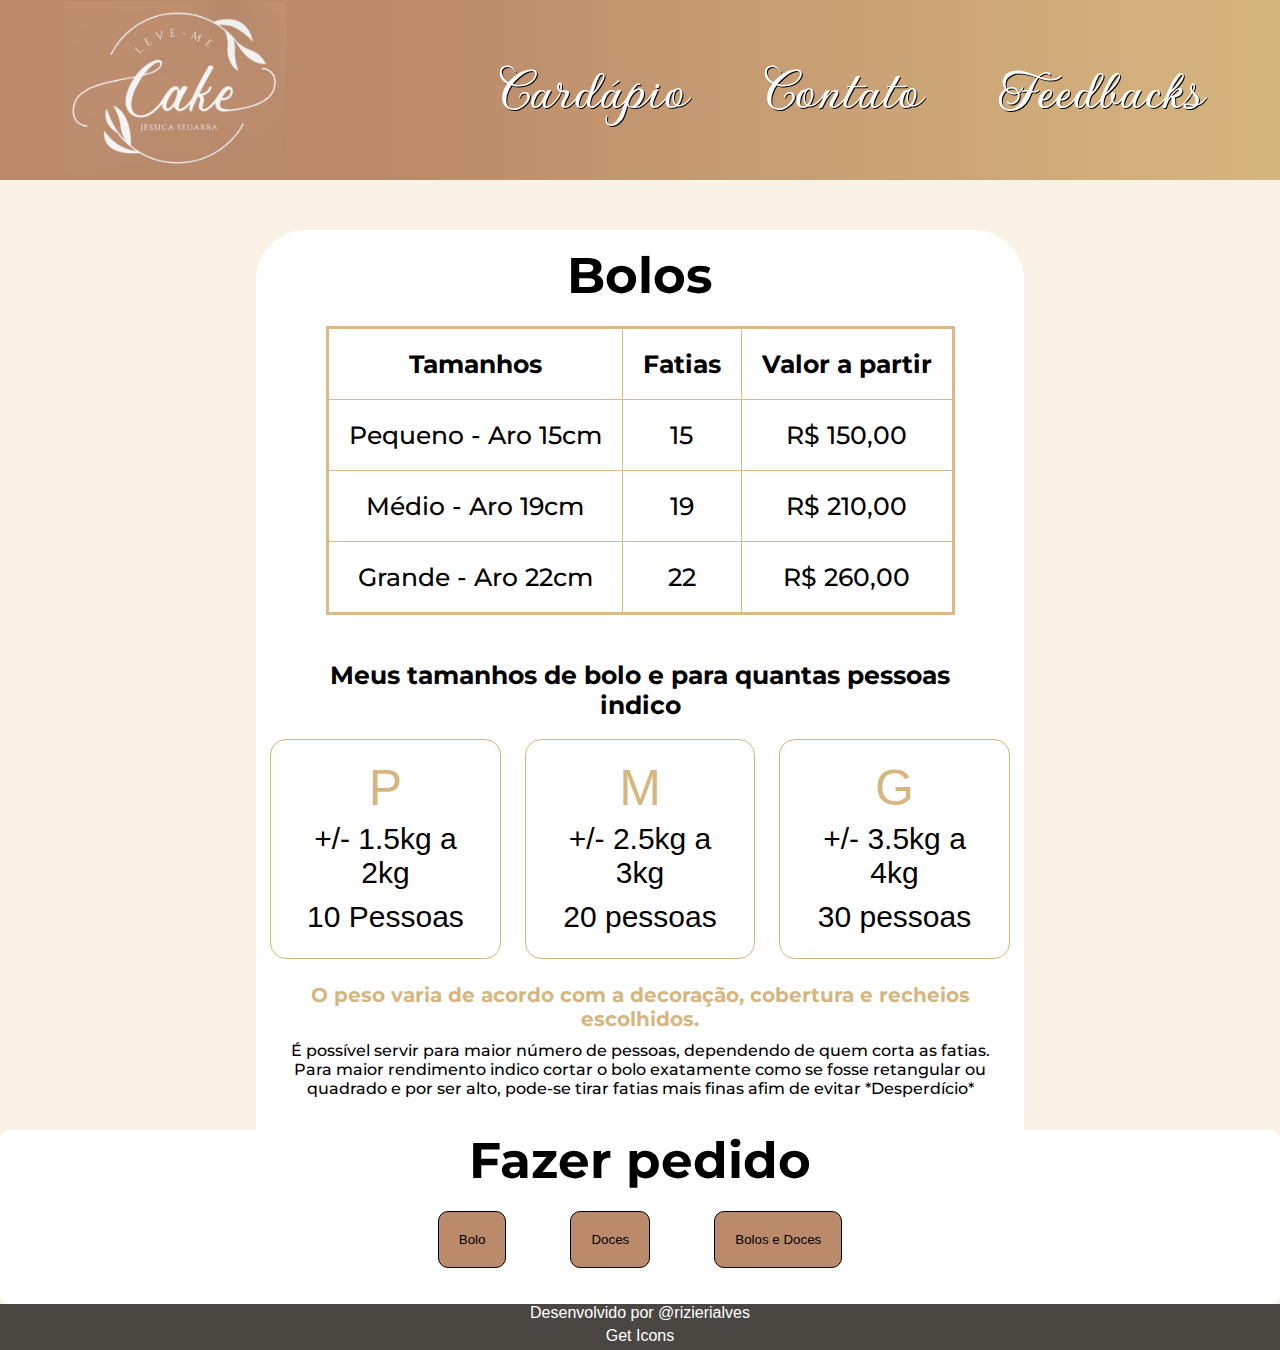
==== cardapio.html @ c2e07c30 "upd" ====
<!DOCTYPE html>
<html lang="pt-br">

<head>
  <meta charset="UTF-8" />
  <meta name="viewport" content="width=device-width, initial-scale=1.0" />
  <link rel="stylesheet" href="stylebase.css" />
  <link rel="stylesheet" href="stylecardapio.css" />
  <link rel="preconnect" href="https://fonts.googleapis.com" />
  <link rel="preconnect" href="https://fonts.gstatic.com" crossorigin />
  <link href="https://fonts.googleapis.com/css2?family=Gwendolyn:wght@400;700&display=swap" rel="stylesheet" />

  <link rel="preconnect" href="https://fonts.googleapis.com" />
  <link rel="preconnect" href="https://fonts.gstatic.com" crossorigin />
  <link href="https://fonts.googleapis.com/css2?family=Montserrat:ital,wght@0,100..900;1,100..900&display=swap"
    rel="stylesheet" />

  <title>Cardápio</title>
</head>

<body>
  <header>
    <a href="index.html"><img src="/images/leve-me escuro.png" alt="logo.png" class="logo" /></a>
    <ul>
      <a href="cardapio.html">
        <li>Cardápio</li>
      </a>
      <a href="contato.html">
        <li>Contato</li>
      </a>
      <a href="feedbacks.html">
        <li>Feedbacks</li>
      </a>
    </ul>
  </header>

  <main>
    <h1>Bolos</h1>
    <table>
      <thead>
        <tr>
          <th>Tamanhos</th>
          <th>Fatias</th>
          <th>Valor a partir</th>
        </tr>
      </thead>
      <tr>
        <td>Pequeno - Aro 15cm</td>
        <td>15</td>
        <td>R$ 150,00</td>
      </tr>
      <tr>
        <td>Médio - Aro 19cm</td>
        <td>19</td>
        <td>R$ 210,00</td>
      </tr>
      <tr>
        <td>Grande - Aro 22cm</td>
        <td>22</td>
        <td>R$ 260,00</td>
      </tr>
    </table>

    <h3>Meus tamanhos de bolo e para quantas pessoas indico</h3>
    <div class="indicacao">
      <div class="tamanho">
        <span>P</span>
        <p>+/- 1.5kg a 2kg</p>
        <p>10 Pessoas</p>
      </div>

      <div class="tamanho">
        <span>M</span>
        <p>+/- 2.5kg a 3kg</p>
        <p>20 pessoas</p>
      </div>

      <div class="tamanho">
        <span>G</span>
        <p>+/- 3.5kg a 4kg</p>
        <p>30 pessoas</p>
      </div>
    </div>
    <h4 class="destaque">
      O peso varia de acordo com a decoração, cobertura e recheios escolhidos.
    </h4>
    <p>
      É possível servir para maior número de pessoas, dependendo de quem corta
      as fatias. Para maior rendimento indico cortar o bolo exatamente como se
      fosse retangular ou quadrado e por ser alto, pode-se tirar fatias mais
      finas afim de evitar *Desperdício*
    </p>
  </main>
  <div class="pedido">
    <h1>Fazer pedido</h1>
    <div class="btns">
      <button onclick="bolo()">Bolo</button>
      <button onclick="doce()">Doces</button>
      <button onclick="boloedoce()">Bolos e Doces</button>
    </div>
    <div class="containerform">
      <div class="bolo" id="showbolo">
        <form id="formbolo">
          <h2 class="mont title">Monte seu bolo</h2>
          <div class="container">
            <div class="cb" id="cabecalho">
              <div>Tamanhos</div>
              <div>Massas</div>
              <div>Recheios</div>
              <div>Coberturas</div>
            </div>
            <div class="flex">
              <div class="tamanhos">
                <div>
                  <label for="Pequeno"><input type="radio" value="150" name="tamanho" id="Pequeno" />Pequeno
                    <p>R$ 150,00</p>
                  </label>
                </div>
                <div>
                  <label for="Médio"><input type="radio" value="210" name="tamanho" id="Médio" />Médio
                    <p>R$ 210,00</p>
                  </label>
                </div>
                <div>
                  <label for="Grande"><input type="radio" value="260" name="tamanho" id="Grande" />Grande
                    <p>R$ 260,00</p>
                  </label>
                </div>
              </div>
              <div class="massas">
                <div>
                  <label for="Branca"><input type="radio" name="massa" id="Branca" />Branca</label>
                </div>
                <div>
                  <label for="Cacau"><input type="radio" name="massa" id="Cacau" />Cacau</label>
                </div>
                <div>
                  <label for="Red Velvet"><input type="radio" name="massa" id="Red Velvet" />Red
                    Velvet</label>
                </div>
                <div>
                  <label for="Cenoura"><input type="radio" name="massa" id="Cenoura" />Cenoura</label>
                </div>
              </div>
              <div class="recheios">
                <div>
                  <label for="Ao leite"><input type="radio" name="recheio" data-valorp="0" data-valormg="0"
                      id="Ao leite" />Ao Leite</label>
                </div>
                <div>
                  <label for="Meio Amargo"><input type="radio" name="recheio" data-valorp="0" data-valormg="0"
                      id="Meio Amargo" />Meio Amargo</label>
                </div>
                <div>
                  <label for="Maracuja"><input type="radio" name="recheio" data-valorp="0" data-valormg="0"
                      id="Maracuja" />Maracujá</label>
                </div>
                <div>
                  <label for="Nutella"><input type="radio" name="recheio" data-valorp="0" data-valormg="0"
                      id="Nutella" />Nutella</label>
                </div>
                <div>
                  <label for="Branco"><input type="radio" name="recheio" data-valorp="0" data-valormg="0"
                      id="Branco" />Branco</label>
                </div>
                <div>
                  <label for="Beijinho"><input type="radio" name="recheio" data-valorp="0" data-valormg="0"
                      id="Beijinho" />Beijinho</label>
                </div>
                <div>
                  <label for="Doce de Leite"><input type="radio" name="recheio" data-valorp="0" data-valormg="0"
                      id="Doce de Leite" />Doce de
                    Leite</label>
                </div>
                <div>
                  <label for="Ninho"><input type="radio" name="recheio" data-valorp="0" data-valormg="0"
                      id="Ninho" />Ninho</label>
                </div>
                <div id="exception">Recheios Premium</div>
                <div>
                  <label for="Brigadeiro Nozes"><input type="radio" data-valorp="20" data-valormg="30" name="recheio"
                      id="Brigadeiro Nozes" />Brigadeiro Nozes
                    <p>P R$20,00</p>
                    <p>M/G R$30</p>
                  </label>
                </div>
                <div>
                  <label for="Geleia de Morango"><input type="radio" data-valorp="20" data-valormg="30" name="recheio"
                      id="Geleia de Morango" />Geleia de Morango
                    <p>P R$20,00</p>
                    <p>M/G R$30</p>
                  </label>
                </div>
                <div>
                  <label for="Geleia de Frutas Vermelhas"><input type="radio" data-valorp="20" data-valormg="30"
                      name="recheio" id="Geleia de Frutas Vermelhas" />Geleia de Frutas vermelhas
                    <p>P R$20,00</p>
                    <p>M/G R$30</p>
                  </label>
                </div>
              </div>
              <div class="coberturas">
                <div>
                  <label for="Cobertura"><input type="radio" value="0" name="cobertura" id="Cobertura" />
                    <p>Cobertura</p>
                  </label>
                </div>
                <div>
                  <label for="Ganache"><input type="radio" value="0" name="cobertura" id="Ganache" />
                    <p>Ganache</p>
                  </label>
                </div>
                <div>
                  <label for="Chantininho"><input type="radio" value="0" name="cobertura" id="Chantininho" />
                    <p>Chantininho</p>
                  </label>
                </div>
                <div>
                  <label for="Brigadeiro"><input type="radio" value="0" name="cobertura" id="Brigadeiro" />
                    <p>Brigadeiro</p>
                  </label>
                </div>
              </div>
            </div>
          </div>
        </form>
      </div>

      <div class="doce" id="showdoce">
        <form id="formdoce">
          <h2 class="mont title ">Brigadeiro</h2>

          <h3 class="title outline">Tradicionais</h3>
          <div class="cbdoces">
            <div>
              <h3 class="title outline" style="font-size: 20px;  ">Sabores</h3>
            </div>
            <div>
              <h3 class="title outline" style="font-size: 20px; ">Quantidade</h3>
            </div>
          </div>
          <div class="flexcolumn">
            <div class="flexrow">
              <div class="doces">
                <div><label for="docebeijinho"><input type="radio" value="0" name="sabortradicional"
                      id="docebeijinho" />
                    <p>Beijinho</p>
                </div>
                <div><label for="Morango"><input type="radio" value="0" name="sabortradicional" id="Morango" />
                    <p>Morango</p>
                </div>
                <div><label for="Docinho de Ninho"><input type="radio" value="0" name="sabortradicional"
                      id="Docinho de Ninho" />
                    <p>Ninho</p>
                </div>
                <div><label for="Tradicional"><input type="radio" value="0" name="sabortradicional" id="Tradicional" />
                    <p>Tradicional</p>
                </div>
              </div>
              <div class="doces">
                <div><label for="25 Unidades Tradicionais"><input type="radio" value="65" name="qtdtradicional"
                      id="25 Unidades Tradicionais" /> 25 Unidades
                    <p>R$ 65,00</p>
                  </label>
                </div>
                <div>
                  <label for="50 Unidades Tradicionais"><input type="radio" value="130" name="qtdtradicional"
                      id="50 Unidades Tradicionais" /> 50 Unidades
                    <p>R$ 130,00</p>
                  </label>
                </div>
                <div>
                  <label for="100 Unidades Tradicionais"><input type="radio" value="260" name="qtdtradicional"
                      id="100 Unidades Tradicionais" /> 100 Unidades
                    <p>R$ 260,00</p>
                  </label>
                </div>
              </div>
            </div>
            <h3 class="title outline" style="font-size: 20px;">Sabores Premium</h3>
            <div class="flexrow">
              <div class="doces">
                <div><label for="Ninho com Nutella"><input type="radio" value="0" name="saborpremium"
                      id="Ninho com Nutella" />
                    <p>Ninho com Nutella</p>
                  </label></div>
                <div><label for="Morango com Nutella"><input type="radio" value="0" name="saborpremium"
                      id="Morango com Nutella" />
                    <p>Morango com Nutella</p>
                  </label></div>
                <div><label for="Brigadeiro Meio Amargo"><input type="radio" value="0" name="saborpremium"
                      id="Brigadeiro Meio Amargo" />
                    <p>
                      Meio
                      Amargo
                    </p>
                  </label></div>
                <div><label for="Branco Premium"><input type="radio" value="0" name="saborpremium"
                      id="Branco Premium" />
                    <p>Branco</p>
                  </label>
                </div>
                <div><label for="Café com Cream Chesse"><input type="radio" value="0" name="saborpremium"
                      id="Café com Cream Chesse" />
                    <p>Café com Cream Cheese</p>
                  </label></div>
                <div><label for="Churros"><input type="radio" value="0" name="saborpremium" id="Churros" />
                    <p>Churros</p>
                  </label></div>
                <div><label for="Camafeu"><input type="radio" value="0" name="saborpremium" id="Camafeu" />
                    <p>Camafeu</p>
                  </label></div>
              </div>
              <div class="doces">
                <div><label for="25 Unidades Premium"><input type="radio" value="87" name="qtdespecial"
                      id="25 Unidades Premium" />
                    25 Unidades
                    <p>R$ 87,00</p>
                  </label>
                </div>
                <div><label for="50 Unidades Premium"><input type="radio" value="175" name="qtdespecial"
                      id="50 Unidades Premium" />
                    50 Unidades
                    <p>R$ 175,00</p>
                  </label>
                </div>
                <div><label for="100 Unidades Premium"><input type="radio" value="350" name="qtdespecial"
                      id="100 Unidades Premium" /> 100 Unidades
                    <p>R$ 350,00</p>
                  </label>
                </div>
              </div>

            </div>
            <div><input type="reset" value="Limpar" class="limpar" onclick="limpadiv()"></div>
          </div>

      </div>
      </form>
    </div>
  </div>
  <div class="resumo" id="resumopedido">
    <h3>Resumo do Pedido</h3>
    <div class="flexresumo">
      <div id="css_bolo_resumo">
        <div class="cssresumo">
          <p><img src="images/cake.png" class="icon"></p>
          <div id="resumobolo"></div>
        </div>
      </div>


      <div id="css_doce_resumo">

        <div class="cssresumo">
          <p><img src="images/docinho.png" class="icon"></p>
          <div id="resumodoce"></div>
        </div>

      </div>
    </div>
    <div id="soma">

    </div>
    <button class="fazerpedido" id="fazerpedido">
      <a id="enviowpp" target="_blank">
        <img src="images/leve-me escuro.png" alt="" class="imgbtn" />
        <p>Fazer pedido</p>
      </a>
    </button>
  </div>


  <footer>Desenvolvido por @rizierialves
    <p><a href="https://www.flaticon.com/free-icons/" title="cake icons">Get Icons</a></p>
  </footer>

  <script>
    let soma = 0
    let soma_bolo = 0
    let soma_doce = 0
    let divsoma = document.getElementById("soma")
    let showsoma = 0
    let tamanhoescolhido = "";
    let massaescolhida = "";
    let recheioescolhido = "";
    let tamanho = 0;
    let coberturaescolhida = "";
    let sabortradicional = "";
    let qtdtradicional = "";
    let saborpremium = "";
    let qtdpremium = "";
    let mensagem = ""
    const telefone = '5517997084998'
    const Enviowpp = document.getElementById("enviowpp")
    let resumodocewpp = ``
    let resumobolowpp = ``
    const formbolo = document.getElementById("formbolo");
    const formdoce = document.getElementById("formdoce");
    let cssdoce = document.getElementById("css_doce_resumo")
    let resumo_bolo = document.getElementById("resumobolo");
    
    function bolo() {
      let bolo = document.getElementById("showbolo");
      bolo.style.display = "block";
      bolo.style.margin = "auto";
      bolo.style.width = "60vw";

      let doce = document.getElementById("showdoce");
      doce.style.display = "none";

      let pedir = document.getElementById("fazerpedido");
      pedir.style.display = "block";
      let resumopedido = document.getElementById("resumopedido");
      resumopedido.style.display = "block";
      let resumodoce = document.getElementById("css_doce_resumo")
      resumodoce.style.display = "none"
      divsoma.style.display = "none"
      showsoma = 0
      formdoce.reset()
      formbolo.reset()
      Enviowpp.href = 'cardapio.html'
    }
    function boloedoce() {

      let bolo = document.getElementById("showbolo");
      bolo.style.width = "46vw";
      bolo.style.display = "block";
      bolo.style.margin = "10px 10px 10px 2vw";

      let doce = document.getElementById("showdoce");
      doce.style.width = "46vw";
      doce.style.display = "block";
      doce.style.margin = "10px 10px 10px 2vw";

      let pedir = document.getElementById("fazerpedido");
      pedir.style.display = "block";

      let resumopedido = document.getElementById("resumopedido");
      resumopedido.style.display = "block";
      showsoma = 1
      formdoce.reset()
      formbolo.reset()
      Enviowpp.href = 'cardapio.html'
    }

    function doce() {
      let doce = document.getElementById("showdoce");
      doce.style.display = "block";
      doce.style.margin = "auto";
      doce.style.width = "60vw";

      let bolo = document.getElementById("showbolo");
      bolo.style.display = "none";

      let pedir = document.getElementById("fazerpedido");
      pedir.style.display = "block";

      let resumopedido = document.getElementById("resumopedido");
      resumopedido.style.display = "block";

      let resumobolo = document.getElementById("css_bolo_resumo")
      resumobolo.style.display = "none"

      divsoma.style.display = "none"
      showsoma = 0
      formdoce.reset()
      formbolo.reset()
      Enviowpp.href = 'cardapio.html'

    }

    
    formbolo.addEventListener("change", function () {
      
      
      let radiostamanhos = document.querySelectorAll(
        '#formbolo input[name="tamanho"]'
      );
      let radiosmassas = document.querySelectorAll(
        '#formbolo input[name="massa"]'
      );
      let radiosrecheios = document.querySelectorAll(
        '#formbolo input[name="recheio"]'
      );
      let radioscoberturas = document.querySelectorAll(
        '#formbolo input[name="cobertura"]'
      );
      tamanhoescolhido = "";
      massaescolhida = "";
      recheioescolhido = "";
      tamanho = 0;
      coberturaescolhida = "";
      soma_bolo = 0
      for (let i = 0; i < radiostamanhos.length; i++) {
        if (radiostamanhos[i].checked) {
          let labeltamanho = radiostamanhos[i];
          tamanhoescolhido += "•Tamanho " + labeltamanho.id;
          soma_bolo += parseInt(radiostamanhos[i].value);
          if (radiostamanhos[i].getAttribute("id") == "Pequeno") {
            tamanho = 1;
          }
          if (
            radiostamanhos[i].getAttribute("id") == "Médio" ||
            radiostamanhos[i].getAttribute("id") == "Grande"
          ) {
            tamanho = 2;
          }
        }
      }
      for (let i = 0; i < radiosmassas.length; i++) {
        if (radiosmassas[i].checked) {
          let labelmassas = radiosmassas[i];
          massaescolhida += "•Massa de " + labelmassas.id;
        }
      }
      for (let i = 0; i < radioscoberturas.length; i++) {
        if (radioscoberturas[i].checked) {
          let labelcoberturas = radioscoberturas[i];
          coberturaescolhida += "•Cobertura de " + labelcoberturas.id;
        }
      }
      for (let i = 0; i < radiosrecheios.length; i++) {
        if (radiosrecheios[i].checked) {
          let valorrecheio = 0;
          let labelrecheio = radiosrecheios[i];
          recheioescolhido += "•Recheio de " + labelrecheio.id;

          if (tamanho == 1) {
            soma_bolo += parseInt(radiosrecheios[i].getAttribute("data-valorp"));
          }
          if (tamanho == 2) {
            soma_bolo += parseInt(radiosrecheios[i].getAttribute("data-valormg"));
          }
        }

        //Mostra resumo do bolo

        let cssbolo = document.getElementById("css_bolo_resumo")
        cssbolo.style.display = "block"

        resumo_bolo.innerHTML = `<div><p>${tamanhoescolhido}</p> <p>${massaescolhida}</p> <p>${recheioescolhido}</p> <p> ${coberturaescolhida} </div><h3> Valor do Bolo: R$${soma_bolo}</h3>`;

        soma = soma_bolo + soma_doce

        //Cria mensagem para whatsapp e mostra valor total se for selecionado Bolos e Doces.

        //Resumo do Bolo
        resumobolowpp = `\n${tamanhoescolhido}\n${massaescolhida} \n${recheioescolhido} \n${coberturaescolhida}\n\n *Valor do bolo:R$${soma_bolo},00*`

        //Bolo + Doce
        if (showsoma == 1) {
          divsoma.style.display = "block"
          divsoma.innerHTML = `<h4> Valor total R$${soma}</h4>`
          let soma_wpp = `R$${soma}`
          let mensagem = encodeURIComponent(`🎂 *Olá, simulei um pedido em seu site*🧁 \n Gostaria de prosseguir com a encomenda\n\n Produtos selecionados:\n${resumobolowpp}\n${resumodocewpp}\n\n *Valor total: ${soma_wpp}*`)
          Enviowpp.href = 'https://web.whatsapp.com/send?phone=' + telefone + '&text=' + mensagem
        }
        //Apenas Bolo
        else {
          mensagem = encodeURIComponent(`🎂 *Olá, simulei um pedido em seu site*🎂\n Gostaria de prosseguir com a encomenda\n \nProdutos selecionados: \n ${resumobolowpp}`)
          Enviowpp.href = 'https://web.whatsapp.com/send?phone=' + telefone + '&text=' + mensagem
        }
      }


    });
    function limpadiv(){
      cssdoce.style.display = "none"
      divsoma.style.display = "none"
      resumo_bolo.style.display = "none"
      resumo_doce.style.display = "none"
    }
    formdoce.addEventListener("change", function () {
      cssdoce = document.getElementById("css_doce_resumo")
      let resumo_doce = document.getElementById("resumodoce")
      let radiossaborestrad = document.querySelectorAll(
        '#formdoce input[name="sabortradicional"]'
      );
      let radiosqtdtrad = document.querySelectorAll(
        '#formdoce input[name="qtdtradicional"]'
      );
      let radiossaborespremium = document.querySelectorAll(
        '#formdoce input[name="saborpremium"]'
      );
      let radiosqtdpremium = document.querySelectorAll(
        '#formdoce input[name="qtdespecial"]'
      );

      sabortradicional = "";
      qtdtradicional = "";
      saborpremium = "";
      qtdpremium = "";
      soma_doce = 0;
      for (let i = 0; i < radiossaborestrad.length; i++) {
        if (radiossaborestrad[i].checked) {
          let labelsabortrad = radiossaborestrad[i];
          sabortradicional = "Sabor " + labelsabortrad.id;
        }
      }
      for (let i = 0; i < radiosqtdtrad.length; i++) {
        if (radiosqtdtrad[i].checked) {
          let labelqtdtrad = radiosqtdtrad[i];
          qtdtradicional += "Quantidade " + labelqtdtrad.id;
          soma_doce += parseInt(radiosqtdtrad[i].value);
        }
      }
      for (let i = 0; i < radiossaborespremium.length; i++) {
        if (radiossaborespremium[i].checked) {
          let labelsaborpremium = radiossaborespremium[i];
          saborpremium += "Sabor " + labelsaborpremium.id;
        }
      }
      for (let i = 0; i < radiosqtdpremium.length; i++) {
        if (radiosqtdpremium[i].checked) {
          let labelqtdpremium = radiosqtdpremium[i];
          qtdpremium = "Quantidade " + labelqtdpremium.id;
          soma_doce += parseInt(radiosqtdpremium[i].value);
        }
      }
      cssdoce.style.display = "block"

      //Cria resumo Doce
      resumo_doce.innerHTML = `<div><p>${sabortradicional}</p> <p>${qtdtradicional}</p> <p>${saborpremium}</p> <p> ${qtdpremium} </div> <h3> Valor do Doce: R$${soma_doce}</h3>`;
      soma = soma_bolo + soma_doce

      //Resumo doce para whatsapp
      resumodocewpp = `\n•${sabortradicional}\n•${qtdtradicional}\n•${saborpremium}\n•${qtdpremium}\n\n*Valor dos doces: R$${soma_doce}*`

      //Bolo + Doce
      if (showsoma == 1) {
        divsoma.style.display = "block"
        divsoma.innerHTML = `<h4> Valor total R$${soma}</h4>`
        let soma_wpp = `R$${soma}`
        let mensagem = encodeURIComponent(`🎂 *Olá, simulei um pedido em seu site*🧁 \n Gostaria de prosseguir com a encomenda\n\n Produtos selecionados:\n${resumobolowpp}\n${resumodocewpp}\n\n *Valor total: ${soma_wpp}*`)
        Enviowpp.href = 'https://web.whatsapp.com/send?phone=' + telefone + '&text=' + mensagem
      }

      //Apenas Doce
      else {
        mensagem = encodeURIComponent(`🧁 *Olá, simulei um pedido em seu site*🧁\n Gostaria de prosseguir com a encomenda\n Produtos selecionados: \n ${resumodocewpp}`)
        Enviowpp.href = 'https://web.whatsapp.com/send?phone=' + telefone + '&text=' + mensagem
      }
    });
  </script>
</body>

</html>
---- stylebase.css ----
* {
  padding: 0;
  margin: 0;
}

:root {
  --principal: rgb(187, 138, 106);
  --dourado: rgb(214, 182, 127);
}

html {
  min-width: 100vw;
  min-height: 100vh;
  padding: 0;
  margin: 0;
  overflow-x: hidden;
}

.logo {
  max-height: 19vh;
  margin-left: 5vw;
}

.font-regular {
  font-family: "Gwendolyn", cursive;
  font-weight: 400;
  font-style: normal;
}

.font-bold {
  font-family: "Gwendolyn", cursive;
  font-weight: 700;
  font-style: normal;
}

body {
  width: 100%;;
  height: 100%;
  background-color: rgb(250, 242, 229);
}

header {
  background-image: linear-gradient(
    to right,
    var(--principal) 30%,
    var(--dourado)
  );
  color: white;
  display: flex;
  align-items: center;
  justify-content: space-between;
  width: 100vw;
  height: 20vh;
  min-height: 150px;
  font-family: "Gwendolyn", cursive;
  font-weight: 400;
  font-style: normal;
}

header ul {
  margin-right: 3vw;
  display: flex;
}

header ul a {
  padding: 3vw;
  list-style-type: none;
  font-size: 50px;
  text-decoration: none;
  color: white;
  text-shadow: 1px 1px black;
}

li {
  font-weight: 700;
  font-size: 60px;
}

header ul a:hover {
  text-decoration: underline;
}

h1 {
  font-size: 75px;
  text-align: center;
  margin-top: 30px;
  margin-bottom: 20px;
}

h2 {
  font-size: 50px;
  text-align: center;
}

footer {
  font-family: Arial, Helvetica, sans-serif;
  background-color: rgba(0, 0, 0, 0.705);
  color: white;
  text-align: center;
  width: 100vw;
}
---- stylecardapio.css ----
* {
  padding: 0;
  margin: 0;
  box-sizing: border-box;
}
:root {
  --redvelvet: #800000;
}
body {
  font-family: "Montserrat", sans-serif;
  font-optical-sizing: auto;
  font-weight: 500;
  font-style: normal;
}

h1 {
  font-family: "Montserrat", sans-serif;
  font-size: 50px;
}

table {
  border: 3px solid burlywood;
  border-radius: 8px;
  border-collapse: collapse;
  margin: auto;
}

th,
td {
  border: 1px solid burlywood;
  padding: 20px;
}

table,
th td {
  font-size: 25px;
  text-align: center;
  margin-bottom: 25px;
}

main {
  background-color: white;
  min-height: 100vh;
  width: 60vw;
  margin: 50px auto;
  border-radius: 50px 50px 0px 0px;
  padding: 15px;
  margin-bottom: 0;
}

footer {
  font-family: Arial, Helvetica, sans-serif;
  background-color: rgba(0, 0, 0, 0.705);
  color: white;
  text-align: center;
  width: 100%;
}

h3 {
  padding: 20px;
  text-align: center;
  font-size: 25px;
}

.tamanho {
  font-size: 50px;
  font-style: bolder;
  font-family: "Franklin Gothic Medium", "Arial Narrow", Arial, sans-serif;
  color: var(--dourado);
  padding: 1.5vw;
  outline: 1px solid var(--dourado);
  border-radius: 15px;
  text-align: center;
}

.tamanho p {
  font-size: 30px;
  color: black;
}
.indicacao {
  display: flex;
  gap: 2vw;
  text-align: center;
  justify-content: center;
}

.destaque {
  margin-top: 25px;
  margin-bottom: 5px;
  text-align: center;
  color: var(--dourado);
  font-size: 20px;
}

p {
  padding: 5px;
  text-align: center;
}

.fazerpedido {
  padding: 10px;
  border-radius: 10px;
  border: 1px solid black;
  background-color: var(--principal);
  margin: 30px auto;
  display: flex;
  flex-direction: column;
  align-items: center;
  overflow: hidden;
  display: none;
}

button a {
  font-size: 35px;
  text-decoration: none;
  color: white;
}

.imgbtn {
  width: 250px;
}

button:hover {
  cursor: pointer;
  text-decoration: underline;
  text-decoration-color: white;
}
.mont {
  font-family: "Gwendolyn", cursive;
  font-weight: 800;
  font-style: normal;
}

h3 {
  text-align: center;
}

input[type="radio"] {
  margin-right: 10px;
}

.container {
  background-color: white;
  color: black;
  width: 100%;
  margin: auto;
  height: 100%;
}

.cb {
  display: flex;
  max-width: 100%;
}
.cb div {
  padding: 0.5vw;
  width: 25%;
  text-align: center;
  font-size: 25px;
  border: 1px solid;
}

.tamanhos div {
  width: 25%;
  box-sizing: border-box;
  font-size: 30px;
  text-align: center;
  outline: 1px solid burlywood;
  display: flex;
  flex-direction: column;
}

.recheios,
.tamanhos,
.massas,
.coberturas,
.doces {
  flex-grow: 1;
  display: flex;
  flex-direction: column;
  width: 25%;
  font-size: 25px;
  justify-content: space-evenly;
  box-sizing: border-box;
}

.recheios div,
.tamanhos div,
.massas div,
.coberturas div,
.doces div {
  text-align: center;
  border: 1px solid;
  width: 100%;
  height: 100%;
  display: flex;
  flex-direction: column;
  justify-content: center;
  align-items: center;
  font-size: 25px;
  border-radius: 2px;
}

.bolo {
  border-radius: 10px;
  border: 1px solid;
}

.recheios div:hover,
.tamanhos div:hover,
.massas div:hover,
.coberturas div:hover,
.doces div:hover {
  background-color: blanchedalmond;
  outline: dashed 5px var(--redvelvet);
}

.recheios div input,
.tamanhos div input,
.massas div input,
.coberturas div input,
.doces div input {
  padding: 2vw;
}
.recheios div,
.massas div,
.coberturas div,
.doces div {
  font-size: 25px;
}

label:has(input[type="radio"]:checked) {
  background-color: blanchedalmond;
  outline: dashed 5px var(--redvelvet);
  outline-offset: -3px;
}

label {
  display: flex;
  justify-content: center;
  align-items: center;
  width: 100%;
  height: 100%;
  flex-direction: column;
}

input[type="radio"] {
  display: none;
}

label p {
  font-size: 25px;
}

.pedido {
  width: 100%;
  background-color: white;
  border-radius: 10px;
  min-height: 100%;
}

h2 {
  font-size: 80px;
}

.btns {
  display: flex;
  justify-content: center;
  gap: 5vw;
  align-items: center;
  display: flex;
}

button {
  border: 1px solid black;
  background-color: var(--principal);
  border-radius: 10px;
  padding: 20px;
  margin-bottom: 4vh;
}

.bolo,
.doce {
  display: none;
}

h1 {
  margin-top: 0;
}

#exception {
  color: white;
  background-color: brown;
}

#exception:hover {
  background-color: brown;
  color: white;
  border: none;
}

#resumopedido {
  display: none;
  margin-top: 3vh;
}
.flex {
  display: flex;
  height: max-content;
}

#showdoce {
  display: none;
  margin-bottom: 20px;
}

form {
  max-width: 100%;
  border-radius: 10px;

}

.formbolo {
  border-radius: 10px;
}

.doce {
  border-radius: 10px;
  border: 1px solid;
}

.title,
.cb {
  background-color: var(--redvelvet);
  color: white;
}

h2 {
  border-radius: 10px 10px 0px 0px;
}

.outline {
  outline: 1px solid white;
}

.flexrow {
  display: flex;
  flex-direction: row;
  height: 100%;
}
.flexrow > div{
  width: 50%;
}

#formdoce{
  display: flex;
  flex-direction: column;
  height: 100%;
}

#formdoce .flexcolumn{
  height: 100%;
}

.cbdoces{
  display: flex;
}
.cbdoces div{
  width: 50%;
}

.flexcolumn{
  display: flex;
  flex-direction: column;

}
.flexcolumn div{
  flex-grow: 1;
}

.containerform{
  display: flex;
  align-items: stretch
}

a{
  text-decoration: none;
  color: white;
}

.icon{
  max-width: 100px;
  padding-left: 5px;
}

.cssresumo{
  border-radius: 50px;
  background-color: white;
  min-width: 380px;
  min-height: 250px;
  max-width: 900px;
  height:  100%;
  align-items: center;
  padding: 20px;
  display: flex;
  flex-direction: column;
}

.cssresumo div{
  flex-grow: 1;
}
.flexresumo{
  width: fit-content;
  margin: auto;
  display: flex;
  gap: 20px;
}

#css_bolo_resumo, #css_doce_resumo{
  display: none;
  display: none;
  max-height: 350px;
}

#resumobolo, #resumodoce{
  display: flex;
  flex-direction: column;
  align-items: center;
  height: 100%;
  justify-content: space-between;
}


#soma{
  display: none;
  border-radius: 50px;
  background-color: white;
  padding: 20px;
  text-align: center;
  font-size: 20px;
  width: 20%;
  margin:20px  auto ;
}

.limpar{
  display: block;
  width: 100%;
  height: 100%;
  text-align: center;
  font-size: 15px;
  background-color: bisque;
}
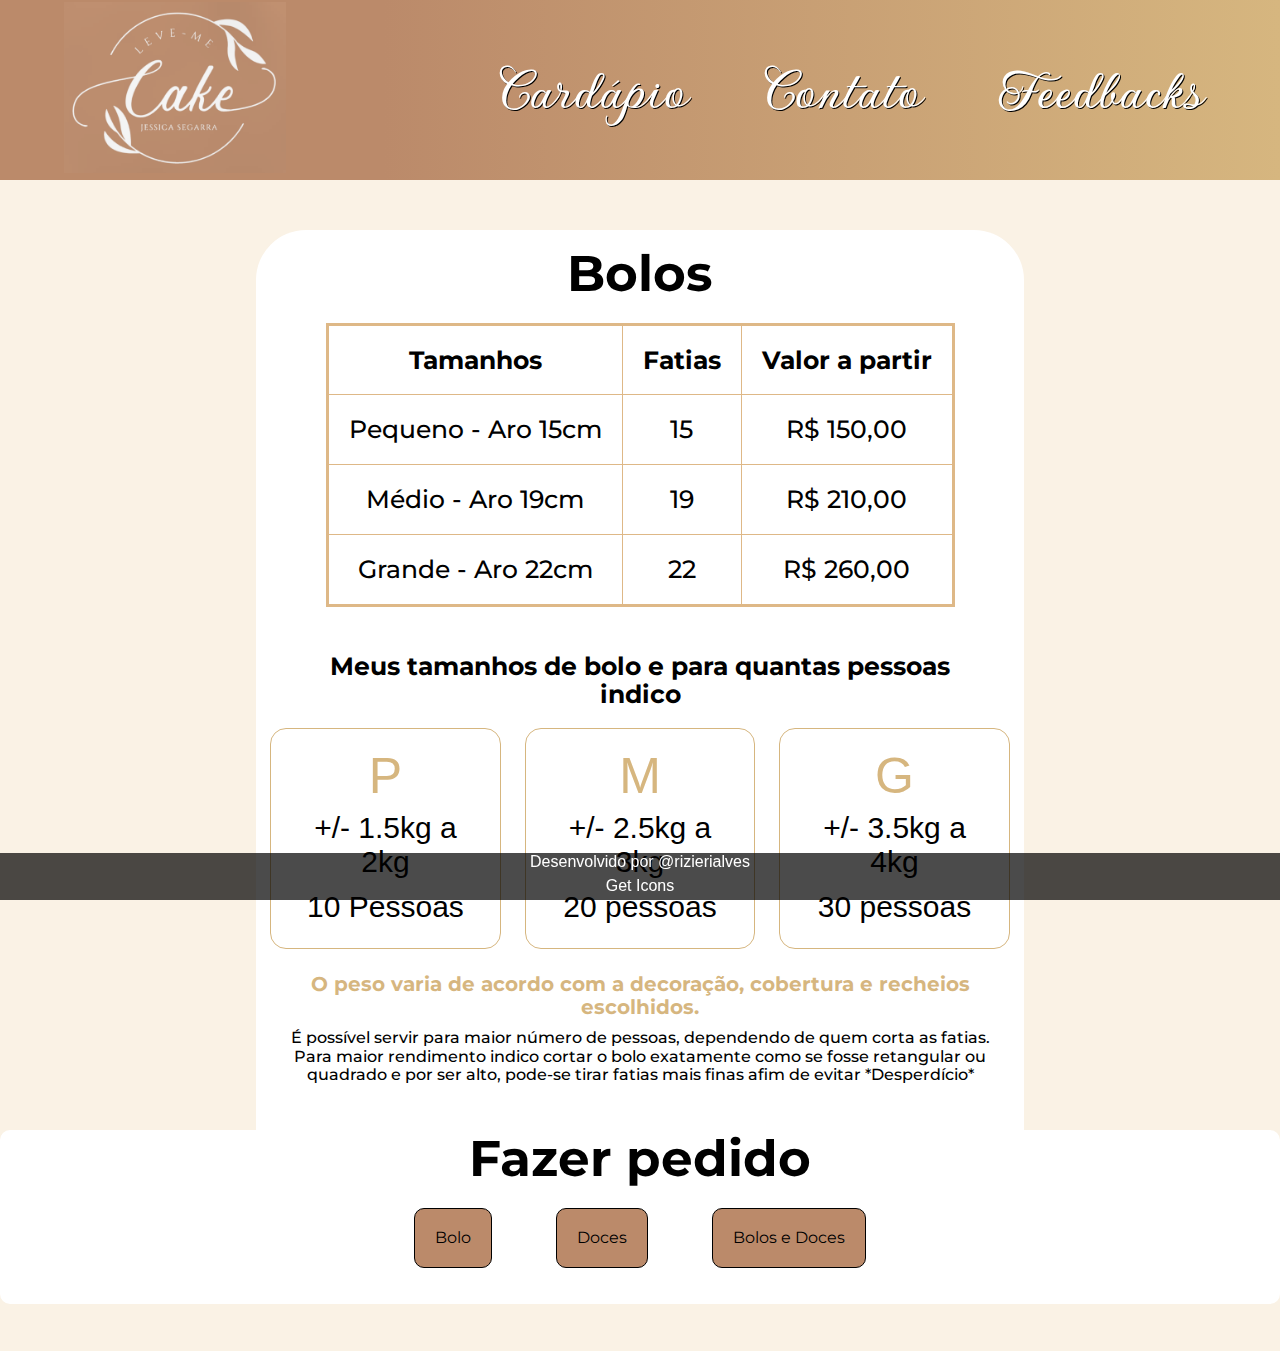
==== commit b01b8412: "feedback inicio" ====
--- a/cardapio.html
+++ b/cardapio.html
@@ -3,6 +3,7 @@
 
 <head>
   <meta charset="UTF-8" />
+  <link rel="stylesheet" href="normalize.css">
   <meta name="viewport" content="width=device-width, initial-scale=1.0" />
   <link rel="stylesheet" href="stylebase.css" />
   <link rel="stylesheet" href="stylecardapio.css" />
@@ -98,10 +99,10 @@
       <button onclick="doce()">Doces</button>
       <button onclick="boloedoce()">Bolos e Doces</button>
     </div>
-    <div class="containerform">
+    <div class="containerform" id="containerform">
       <div class="bolo" id="showbolo">
         <form id="formbolo">
-          <h2 class="mont title">Monte seu bolo</h2>
+          <h2 class="gwen title">Monte seu bolo</h2>
           <div class="container">
             <div class="cb" id="cabecalho">
               <div>Tamanhos</div>
@@ -228,7 +229,7 @@
 
       <div class="doce" id="showdoce">
         <form id="formdoce">
-          <h2 class="mont title ">Brigadeiro</h2>
+          <h2 class="gwen title ">Brigadeiro</h2>
 
           <h3 class="title outline">Tradicionais</h3>
           <div class="cbdoces">
@@ -398,9 +399,21 @@
     const formbolo = document.getElementById("formbolo");
     const formdoce = document.getElementById("formdoce");
     let cssdoce = document.getElementById("css_doce_resumo")
+    let cssbolo = document.getElementById("css_bolo_resumo")
     let resumo_bolo = document.getElementById("resumobolo");
-    
+    let resumo_doce = document.getElementById("resumodoce")
+    const width =  window.innerWidth
+    function limpadiv() {
+      cssdoce.style.display = "none"
+      cssbolo.style.display = "none"
+      resumo_bolo.innerHTML = null
+      resumo_doce.innerHTML = null
+      divsoma.style.display = "none"
+    }
+
+
     function bolo() {
+      limpadiv()
       let bolo = document.getElementById("showbolo");
       bolo.style.display = "block";
       bolo.style.margin = "auto";
@@ -422,10 +435,14 @@
       Enviowpp.href = 'cardapio.html'
     }
     function boloedoce() {
+      limpadiv()
+      //Resolução PC
 
       let bolo = document.getElementById("showbolo");
+      bolo.style.display = "block";
+      
+  
       bolo.style.width = "46vw";
-      bolo.style.display = "block";
       bolo.style.margin = "10px 10px 10px 2vw";
 
       let doce = document.getElementById("showdoce");
@@ -444,7 +461,9 @@
       Enviowpp.href = 'cardapio.html'
     }
 
+
     function doce() {
+      limpadiv()
       let doce = document.getElementById("showdoce");
       doce.style.display = "block";
       doce.style.margin = "auto";
@@ -459,8 +478,7 @@
       let resumopedido = document.getElementById("resumopedido");
       resumopedido.style.display = "block";
 
-      let resumobolo = document.getElementById("css_bolo_resumo")
-      resumobolo.style.display = "none"
+      cssbolo.style.display = "none"
 
       divsoma.style.display = "none"
       showsoma = 0
@@ -470,10 +488,10 @@
 
     }
 
-    
+
     formbolo.addEventListener("change", function () {
-      
-      
+
+
       let radiostamanhos = document.querySelectorAll(
         '#formbolo input[name="tamanho"]'
       );
@@ -536,7 +554,7 @@
 
         //Mostra resumo do bolo
 
-        let cssbolo = document.getElementById("css_bolo_resumo")
+        cssbolo = document.getElementById("css_bolo_resumo")
         cssbolo.style.display = "block"
 
         resumo_bolo.innerHTML = `<div><p>${tamanhoescolhido}</p> <p>${massaescolhida}</p> <p>${recheioescolhido}</p> <p> ${coberturaescolhida} </div><h3> Valor do Bolo: R$${soma_bolo}</h3>`;
@@ -565,15 +583,10 @@
 
 
     });
-    function limpadiv(){
-      cssdoce.style.display = "none"
-      divsoma.style.display = "none"
-      resumo_bolo.style.display = "none"
-      resumo_doce.style.display = "none"
-    }
+
     formdoce.addEventListener("change", function () {
       cssdoce = document.getElementById("css_doce_resumo")
-      let resumo_doce = document.getElementById("resumodoce")
+
       let radiossaborestrad = document.querySelectorAll(
         '#formdoce input[name="sabortradicional"]'
       );
@@ -595,37 +608,37 @@
       for (let i = 0; i < radiossaborestrad.length; i++) {
         if (radiossaborestrad[i].checked) {
           let labelsabortrad = radiossaborestrad[i];
-          sabortradicional = "Sabor " + labelsabortrad.id;
+          sabortradicional = "•Sabor " + labelsabortrad.id;
         }
       }
       for (let i = 0; i < radiosqtdtrad.length; i++) {
         if (radiosqtdtrad[i].checked) {
           let labelqtdtrad = radiosqtdtrad[i];
-          qtdtradicional += "Quantidade " + labelqtdtrad.id;
+          qtdtradicional += "•" + labelqtdtrad.id;
           soma_doce += parseInt(radiosqtdtrad[i].value);
         }
       }
       for (let i = 0; i < radiossaborespremium.length; i++) {
         if (radiossaborespremium[i].checked) {
           let labelsaborpremium = radiossaborespremium[i];
-          saborpremium += "Sabor " + labelsaborpremium.id;
+          saborpremium += "•Sabor " + labelsaborpremium.id;
         }
       }
       for (let i = 0; i < radiosqtdpremium.length; i++) {
         if (radiosqtdpremium[i].checked) {
           let labelqtdpremium = radiosqtdpremium[i];
-          qtdpremium = "Quantidade " + labelqtdpremium.id;
+          qtdpremium = "•" + labelqtdpremium.id;
           soma_doce += parseInt(radiosqtdpremium[i].value);
         }
       }
       cssdoce.style.display = "block"
 
       //Cria resumo Doce
-      resumo_doce.innerHTML = `<div><p>${sabortradicional}</p> <p>${qtdtradicional}</p> <p>${saborpremium}</p> <p> ${qtdpremium} </div> <h3> Valor do Doce: R$${soma_doce}</h3>`;
+      resumo_doce.innerHTML = `<div><p>${sabortradicional}</p> <p>${qtdtradicional}</p> <p>${saborpremium}</p> <p>${qtdpremium} </div> <h3> Valor do Doce: R$${soma_doce}</h3>`;
       soma = soma_bolo + soma_doce
 
       //Resumo doce para whatsapp
-      resumodocewpp = `\n•${sabortradicional}\n•${qtdtradicional}\n•${saborpremium}\n•${qtdpremium}\n\n*Valor dos doces: R$${soma_doce}*`
+      resumodocewpp = `\n${sabortradicional}\n${qtdtradicional}\n${saborpremium}\n${qtdpremium}\n\n*Valor dos doces: R$${soma_doce}*`
 
       //Bolo + Doce
       if (showsoma == 1) {
--- a/stylebase.css
+++ b/stylebase.css
@@ -1,6 +1,7 @@
 * {
   padding: 0;
   margin: 0;
+  box-sizing: border-box;
 }
 
 :root {
@@ -35,7 +36,7 @@
 
 body {
   width: 100%;;
-  height: 100%;
+  min-height: 100vh;
   background-color: rgb(250, 242, 229);
 }
 
@@ -72,6 +73,8 @@
 }
 
 li {
+  display: block;
+  width: 100%;
   font-weight: 700;
   font-size: 60px;
 }
@@ -97,6 +100,78 @@
   background-color: rgba(0, 0, 0, 0.705);
   color: white;
   text-align: center;
-  width: 100vw;
+  width: 100%;
+  position: sticky;
+  bottom: 0;
 }
 
+
+@media screen and (max-width:1050px){
+  ul a li {
+    font-size: 45px;
+  }
+}
+
+
+
+@media screen and (max-width:860px){
+
+  header ul a {
+    padding: 10px;
+  }
+
+  ul a li {
+    font-size: 45px;
+  }
+
+.logo{
+  margin-left: 0;
+}
+}
+@media screen and (max-width:730px){
+  ul a li {
+    font-size: 40px;
+  }
+
+header ul {
+  margin-right: 0;
+}
+}
+
+@media screen and (max-width:640px){
+  ul a li {
+    font-size: 30px;
+  }
+
+  .logo{
+    width: 150px;
+  }
+
+  .main_content{
+    padding: 20px;
+  }
+
+}
+
+@media screen and (max-width:500px){
+
+  ul a li {
+    font-size: 30px;
+    text-align: center;
+  }
+
+  header ul a {
+    padding: 8px;
+  }
+
+  ul{
+    flex-direction: column;
+    width: 250px;
+  }
+
+  .maincta{
+    flex-direction: column;
+  }
+
+
+}--- a/stylecardapio.css
+++ b/stylecardapio.css
@@ -6,11 +6,15 @@
 :root {
   --redvelvet: #800000;
 }
+
+
+
 body {
   font-family: "Montserrat", sans-serif;
   font-optical-sizing: auto;
   font-weight: 500;
   font-style: normal;
+  width: 100%;
 }
 
 h1 {
@@ -125,7 +129,7 @@
   text-decoration: underline;
   text-decoration-color: white;
 }
-.mont {
+.gwen {
   font-family: "Gwendolyn", cursive;
   font-weight: 800;
   font-style: normal;
@@ -449,3 +453,64 @@
   background-color: bisque;
 }
 
+@media screen and (max-width: 1400px) {
+  
+.containerform{
+  flex-direction: column;
+  align-items: center;
+}
+
+
+
+}
+@media screen and (max-width: 1200px) {
+
+  main{
+    width: 100vw;
+    margin: auto;
+    border-radius: 0px;
+  }
+
+  label, label p {
+    font-size: 20px;
+  }
+
+  
+  #showbolo, #showdoce{
+    width: 80vw;
+  }
+
+  main{
+    width: 100vw;
+    margin: auto;
+  }
+  .cssresumo{
+    padding: 5px;
+    min-width: 0px;
+  }
+
+  #soma{
+    width: 70%;
+  }
+  
+  p{
+    padding: 3px;
+  }
+.cb div{
+  font-size: 20px;
+}
+  
+}
+
+@media screen and (max-width:500px){
+
+  ul li{
+    font-size: 20px;
+  }
+
+  
+#exception{
+  font-size: 15px;
+}
+
+}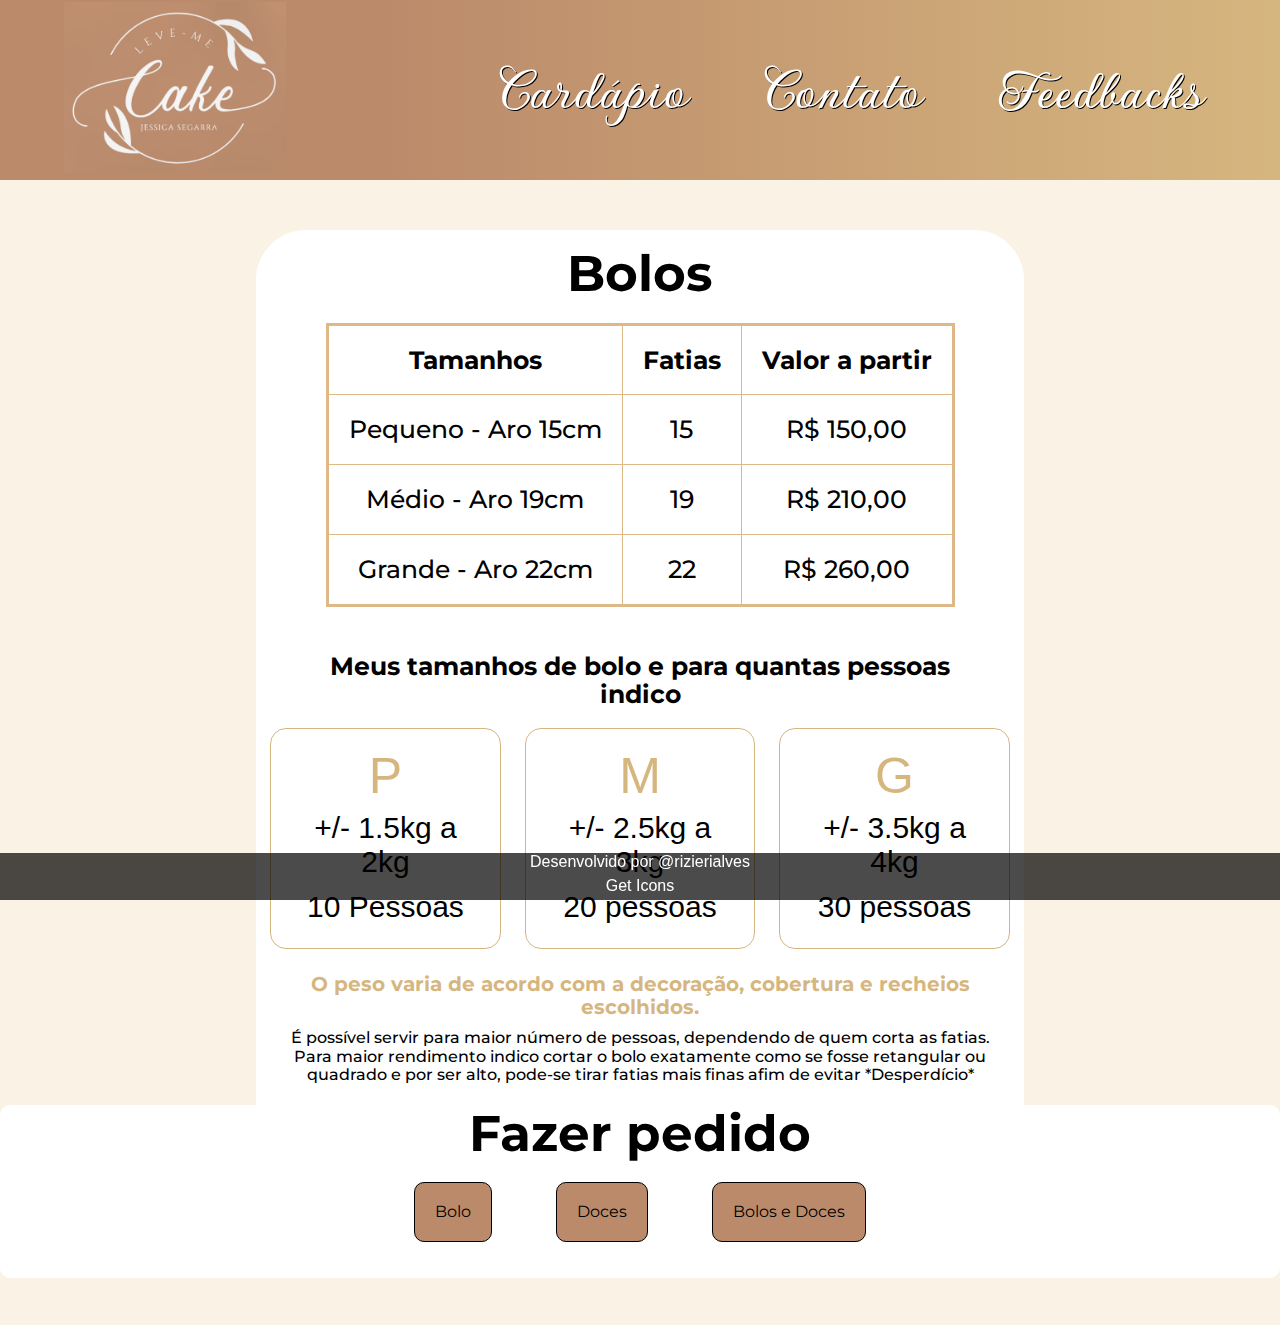
==== commit adcbeee4: "upd" ====
--- a/cardapio.html
+++ b/cardapio.html
@@ -103,127 +103,127 @@
       <div class="bolo" id="showbolo">
         <form id="formbolo">
           <h2 class="gwen title">Monte seu bolo</h2>
-          <div class="container">
-            <div class="cb" id="cabecalho">
-              <div>Tamanhos</div>
-              <div>Massas</div>
-              <div>Recheios</div>
-              <div>Coberturas</div>
-            </div>
-            <div class="flex">
-              <div class="tamanhos">
-                <div>
-                  <label for="Pequeno"><input type="radio" value="150" name="tamanho" id="Pequeno" />Pequeno
-                    <p>R$ 150,00</p>
-                  </label>
-                </div>
-                <div>
-                  <label for="Médio"><input type="radio" value="210" name="tamanho" id="Médio" />Médio
-                    <p>R$ 210,00</p>
-                  </label>
-                </div>
-                <div>
-                  <label for="Grande"><input type="radio" value="260" name="tamanho" id="Grande" />Grande
-                    <p>R$ 260,00</p>
-                  </label>
-                </div>
-              </div>
-              <div class="massas">
-                <div>
-                  <label for="Branca"><input type="radio" name="massa" id="Branca" />Branca</label>
-                </div>
-                <div>
-                  <label for="Cacau"><input type="radio" name="massa" id="Cacau" />Cacau</label>
-                </div>
-                <div>
-                  <label for="Red Velvet"><input type="radio" name="massa" id="Red Velvet" />Red
-                    Velvet</label>
-                </div>
-                <div>
-                  <label for="Cenoura"><input type="radio" name="massa" id="Cenoura" />Cenoura</label>
-                </div>
-              </div>
-              <div class="recheios">
-                <div>
-                  <label for="Ao leite"><input type="radio" name="recheio" data-valorp="0" data-valormg="0"
-                      id="Ao leite" />Ao Leite</label>
-                </div>
-                <div>
-                  <label for="Meio Amargo"><input type="radio" name="recheio" data-valorp="0" data-valormg="0"
-                      id="Meio Amargo" />Meio Amargo</label>
-                </div>
-                <div>
-                  <label for="Maracuja"><input type="radio" name="recheio" data-valorp="0" data-valormg="0"
-                      id="Maracuja" />Maracujá</label>
-                </div>
-                <div>
-                  <label for="Nutella"><input type="radio" name="recheio" data-valorp="0" data-valormg="0"
-                      id="Nutella" />Nutella</label>
-                </div>
-                <div>
-                  <label for="Branco"><input type="radio" name="recheio" data-valorp="0" data-valormg="0"
-                      id="Branco" />Branco</label>
-                </div>
-                <div>
-                  <label for="Beijinho"><input type="radio" name="recheio" data-valorp="0" data-valormg="0"
-                      id="Beijinho" />Beijinho</label>
-                </div>
-                <div>
-                  <label for="Doce de Leite"><input type="radio" name="recheio" data-valorp="0" data-valormg="0"
-                      id="Doce de Leite" />Doce de
-                    Leite</label>
-                </div>
-                <div>
-                  <label for="Ninho"><input type="radio" name="recheio" data-valorp="0" data-valormg="0"
-                      id="Ninho" />Ninho</label>
-                </div>
-                <div id="exception">Recheios Premium</div>
-                <div>
-                  <label for="Brigadeiro Nozes"><input type="radio" data-valorp="20" data-valormg="30" name="recheio"
-                      id="Brigadeiro Nozes" />Brigadeiro Nozes
-                    <p>P R$20,00</p>
-                    <p>M/G R$30</p>
-                  </label>
-                </div>
-                <div>
-                  <label for="Geleia de Morango"><input type="radio" data-valorp="20" data-valormg="30" name="recheio"
-                      id="Geleia de Morango" />Geleia de Morango
-                    <p>P R$20,00</p>
-                    <p>M/G R$30</p>
-                  </label>
-                </div>
-                <div>
-                  <label for="Geleia de Frutas Vermelhas"><input type="radio" data-valorp="20" data-valormg="30"
-                      name="recheio" id="Geleia de Frutas Vermelhas" />Geleia de Frutas vermelhas
-                    <p>P R$20,00</p>
-                    <p>M/G R$30</p>
-                  </label>
-                </div>
-              </div>
-              <div class="coberturas">
-                <div>
-                  <label for="Cobertura"><input type="radio" value="0" name="cobertura" id="Cobertura" />
-                    <p>Cobertura</p>
-                  </label>
-                </div>
-                <div>
-                  <label for="Ganache"><input type="radio" value="0" name="cobertura" id="Ganache" />
-                    <p>Ganache</p>
-                  </label>
-                </div>
-                <div>
-                  <label for="Chantininho"><input type="radio" value="0" name="cobertura" id="Chantininho" />
-                    <p>Chantininho</p>
-                  </label>
-                </div>
-                <div>
-                  <label for="Brigadeiro"><input type="radio" value="0" name="cobertura" id="Brigadeiro" />
-                    <p>Brigadeiro</p>
-                  </label>
-                </div>
-              </div>
-            </div>
+
+          <div class="cb" id="cabecalho">
+            <div>Tamanhos</div>
+            <div>Massas</div>
+            <div>Recheios</div>
+            <div>Coberturas</div>
           </div>
+          <div class="flex">
+            <div class="tamanhos">
+              <div>
+                <label for="Pequeno"><input type="radio" value="150" name="tamanho" id="Pequeno" />Pequeno
+                  <p>R$ 150,00</p>
+                </label>
+              </div>
+              <div>
+                <label for="Médio"><input type="radio" value="210" name="tamanho" id="Médio" />Médio
+                  <p>R$ 210,00</p>
+                </label>
+              </div>
+              <div>
+                <label for="Grande"><input type="radio" value="260" name="tamanho" id="Grande" />Grande
+                  <p>R$ 260,00</p>
+                </label>
+              </div>
+            </div>
+            <div class="massas">
+              <div>
+                <label for="Branca"><input type="radio" name="massa" id="Branca" />Branca</label>
+              </div>
+              <div>
+                <label for="Cacau"><input type="radio" name="massa" id="Cacau" />Cacau</label>
+              </div>
+              <div>
+                <label for="Red Velvet"><input type="radio" name="massa" id="Red Velvet" />Red
+                  Velvet</label>
+              </div>
+              <div>
+                <label for="Cenoura"><input type="radio" name="massa" id="Cenoura" />Cenoura</label>
+              </div>
+            </div>
+            <div class="recheios">
+              <div>
+                <label for="Ao leite"><input type="radio" name="recheio" data-valorp="0" data-valormg="0"
+                    id="Ao leite" />Ao Leite</label>
+              </div>
+              <div>
+                <label for="Meio Amargo"><input type="radio" name="recheio" data-valorp="0" data-valormg="0"
+                    id="Meio Amargo" />Meio Amargo</label>
+              </div>
+              <div>
+                <label for="Maracuja"><input type="radio" name="recheio" data-valorp="0" data-valormg="0"
+                    id="Maracuja" />Maracujá</label>
+              </div>
+              <div>
+                <label for="Nutella"><input type="radio" name="recheio" data-valorp="0" data-valormg="0"
+                    id="Nutella" />Nutella</label>
+              </div>
+              <div>
+                <label for="Branco"><input type="radio" name="recheio" data-valorp="0" data-valormg="0"
+                    id="Branco" />Branco</label>
+              </div>
+              <div>
+                <label for="Beijinho"><input type="radio" name="recheio" data-valorp="0" data-valormg="0"
+                    id="Beijinho" />Beijinho</label>
+              </div>
+              <div>
+                <label for="Doce de Leite"><input type="radio" name="recheio" data-valorp="0" data-valormg="0"
+                    id="Doce de Leite" />Doce de
+                  Leite</label>
+              </div>
+              <div>
+                <label for="Ninho"><input type="radio" name="recheio" data-valorp="0" data-valormg="0"
+                    id="Ninho" />Ninho</label>
+              </div>
+              <div id="exception">Recheios Premium</div>
+              <div>
+                <label for="Brigadeiro Nozes"><input type="radio" data-valorp="20" data-valormg="30" name="recheio"
+                    id="Brigadeiro Nozes" />Brigadeiro Nozes
+                  <p>P R$20,00</p>
+                  <p>M/G R$30</p>
+                </label>
+              </div>
+              <div>
+                <label for="Geleia de Morango"><input type="radio" data-valorp="20" data-valormg="30" name="recheio"
+                    id="Geleia de Morango" />Geleia de Morango
+                  <p>P R$20,00</p>
+                  <p>M/G R$30</p>
+                </label>
+              </div>
+              <div>
+                <label for="Geleia de Frutas Vermelhas"><input type="radio" data-valorp="20" data-valormg="30"
+                    name="recheio" id="Geleia de Frutas Vermelhas" />Geleia de Frutas vermelhas
+                  <p>P R$20,00</p>
+                  <p>M/G R$30</p>
+                </label>
+              </div>
+            </div>
+            <div class="coberturas">
+              <div>
+                <label for="Cobertura"><input type="radio" value="0" name="cobertura" id="Cobertura" />
+                  <p>Cobertura</p>
+                </label>
+              </div>
+              <div>
+                <label for="Ganache"><input type="radio" value="0" name="cobertura" id="Ganache" />
+                  <p>Ganache</p>
+                </label>
+              </div>
+              <div>
+                <label for="Chantininho"><input type="radio" value="0" name="cobertura" id="Chantininho" />
+                  <p>Chantininho</p>
+                </label>
+              </div>
+              <div>
+                <label for="Brigadeiro"><input type="radio" value="0" name="cobertura" id="Brigadeiro" />
+                  <p>Brigadeiro</p>
+                </label>
+              </div>
+            </div>
+          </div>
+          <div><input type="reset" value="Limpar" class="limpar" onclick="limpabolo()"></div>
         </form>
       </div>
 
@@ -333,7 +333,7 @@
               </div>
 
             </div>
-            <div><input type="reset" value="Limpar" class="limpar" onclick="limpadiv()"></div>
+            <div><input type="reset" value="Limpar" class="limpar" onclick="limpadoce()"></div>
           </div>
 
       </div>
@@ -370,7 +370,6 @@
       </a>
     </button>
   </div>
-
 
   <footer>Desenvolvido por @rizierialves
     <p><a href="https://www.flaticon.com/free-icons/" title="cake icons">Get Icons</a></p>
@@ -402,18 +401,37 @@
     let cssbolo = document.getElementById("css_bolo_resumo")
     let resumo_bolo = document.getElementById("resumobolo");
     let resumo_doce = document.getElementById("resumodoce")
-    const width =  window.innerWidth
+
+    //Ao limpar algum formulário, zerar resumo, msg para whatsapp e recalcula valores.
+    function limpabolo() {
+      cssbolo.style.display = "none"
+      resumo_bolo.innerHTML = null
+      soma_bolo = 0
+      resumobolowpp = ``
+      calctotal()
+    }
+    function limpadoce() {
+      cssdoce.style.display = "none"
+      resumo_doce.innerHTML = null
+      soma_doce = 0
+      resumodocewpp = ``
+      calctotal()
+    }
     function limpadiv() {
       cssdoce.style.display = "none"
+      resumo_doce.innerHTML = null
       cssbolo.style.display = "none"
       resumo_bolo.innerHTML = null
-      resumo_doce.innerHTML = null
       divsoma.style.display = "none"
-    }
-
-
+      soma = 0
+      resumobolowpp = ``
+      resumobolowpp = ``
+      calctotal()
+    }
+    // Mostra formulários e define showsoma
     function bolo() {
       limpadiv()
+      showsoma = 1
       let bolo = document.getElementById("showbolo");
       bolo.style.display = "block";
       bolo.style.margin = "auto";
@@ -429,19 +447,44 @@
       let resumodoce = document.getElementById("css_doce_resumo")
       resumodoce.style.display = "none"
       divsoma.style.display = "none"
-      showsoma = 0
       formdoce.reset()
       formbolo.reset()
       Enviowpp.href = 'cardapio.html'
     }
+    function doce() {
+      limpadiv()
+      showsoma = 2
+      let doce = document.getElementById("showdoce");
+      doce.style.display = "block";
+      doce.style.margin = "auto";
+      doce.style.width = "60vw";
+
+      let bolo = document.getElementById("showbolo");
+      bolo.style.display = "none";
+
+      let pedir = document.getElementById("fazerpedido");
+      pedir.style.display = "block";
+
+      let resumopedido = document.getElementById("resumopedido");
+      resumopedido.style.display = "block";
+
+      cssbolo.style.display = "none"
+
+      divsoma.style.display = "none"
+
+      formdoce.reset()
+      formbolo.reset()
+      Enviowpp.href = 'cardapio.html'
+
+    }
     function boloedoce() {
       limpadiv()
       //Resolução PC
-
+      showsoma = 3
       let bolo = document.getElementById("showbolo");
       bolo.style.display = "block";
-      
-  
+
+
       bolo.style.width = "46vw";
       bolo.style.margin = "10px 10px 10px 2vw";
 
@@ -455,43 +498,26 @@
 
       let resumopedido = document.getElementById("resumopedido");
       resumopedido.style.display = "block";
-      showsoma = 1
+
       formdoce.reset()
       formbolo.reset()
       Enviowpp.href = 'cardapio.html'
     }
 
-
-    function doce() {
-      limpadiv()
-      let doce = document.getElementById("showdoce");
-      doce.style.display = "block";
-      doce.style.margin = "auto";
-      doce.style.width = "60vw";
-
-      let bolo = document.getElementById("showbolo");
-      bolo.style.display = "none";
-
-      let pedir = document.getElementById("fazerpedido");
-      pedir.style.display = "block";
-
-      let resumopedido = document.getElementById("resumopedido");
-      resumopedido.style.display = "block";
-
-      cssbolo.style.display = "none"
-
-      divsoma.style.display = "none"
-      showsoma = 0
-      formdoce.reset()
-      formbolo.reset()
-      Enviowpp.href = 'cardapio.html'
-
-    }
-
-
+    //Quando algum elemento for clicado, chama as funções para calculo e formatação da mensagem whatsapp
     formbolo.addEventListener("change", function () {
-
-
+      //Calcula, mostra resumo do bolo e dentro da calctotal já define o valor e msg do wpp
+      calcbolo()
+      calctotal()
+    });
+
+    formdoce.addEventListener("change", function () {
+      calcdoce()
+      calctotal()
+    });
+
+    function calcbolo() {
+      //Captura os inputs
       let radiostamanhos = document.querySelectorAll(
         '#formbolo input[name="tamanho"]'
       );
@@ -504,12 +530,15 @@
       let radioscoberturas = document.querySelectorAll(
         '#formbolo input[name="cobertura"]'
       );
+      //Cria variáveis
       tamanhoescolhido = "";
       massaescolhida = "";
       recheioescolhido = "";
       tamanho = 0;
       coberturaescolhida = "";
       soma_bolo = 0
+
+      //Passa em cada name do input e verifica valor
       for (let i = 0; i < radiostamanhos.length; i++) {
         if (radiostamanhos[i].checked) {
           let labeltamanho = radiostamanhos[i];
@@ -551,42 +580,21 @@
             soma_bolo += parseInt(radiosrecheios[i].getAttribute("data-valormg"));
           }
         }
-
-        //Mostra resumo do bolo
-
-        cssbolo = document.getElementById("css_bolo_resumo")
-        cssbolo.style.display = "block"
-
-        resumo_bolo.innerHTML = `<div><p>${tamanhoescolhido}</p> <p>${massaescolhida}</p> <p>${recheioescolhido}</p> <p> ${coberturaescolhida} </div><h3> Valor do Bolo: R$${soma_bolo}</h3>`;
-
-        soma = soma_bolo + soma_doce
-
-        //Cria mensagem para whatsapp e mostra valor total se for selecionado Bolos e Doces.
-
-        //Resumo do Bolo
-        resumobolowpp = `\n${tamanhoescolhido}\n${massaescolhida} \n${recheioescolhido} \n${coberturaescolhida}\n\n *Valor do bolo:R$${soma_bolo},00*`
-
-        //Bolo + Doce
-        if (showsoma == 1) {
-          divsoma.style.display = "block"
-          divsoma.innerHTML = `<h4> Valor total R$${soma}</h4>`
-          let soma_wpp = `R$${soma}`
-          let mensagem = encodeURIComponent(`🎂 *Olá, simulei um pedido em seu site*🧁 \n Gostaria de prosseguir com a encomenda\n\n Produtos selecionados:\n${resumobolowpp}\n${resumodocewpp}\n\n *Valor total: ${soma_wpp}*`)
-          Enviowpp.href = 'https://web.whatsapp.com/send?phone=' + telefone + '&text=' + mensagem
-        }
-        //Apenas Bolo
-        else {
-          mensagem = encodeURIComponent(`🎂 *Olá, simulei um pedido em seu site*🎂\n Gostaria de prosseguir com a encomenda\n \nProdutos selecionados: \n ${resumobolowpp}`)
-          Enviowpp.href = 'https://web.whatsapp.com/send?phone=' + telefone + '&text=' + mensagem
-        }
-      }
-
-
-    });
-
-    formdoce.addEventListener("change", function () {
-      cssdoce = document.getElementById("css_doce_resumo")
-
+      }
+
+
+      //Mostra resumo do bolo
+      cssbolo = document.getElementById("css_bolo_resumo")
+      cssbolo.style.display = "block"
+
+      resumo_bolo.innerHTML = `<div><p>${tamanhoescolhido}</p> <p>${massaescolhida}</p> <p>${recheioescolhido}</p> <p> ${coberturaescolhida} </div><h3> Valor do Bolo: R$${soma_bolo}</h3>`;
+
+
+      //Resumo do Bolo
+      resumobolowpp = `\n${tamanhoescolhido}\n${massaescolhida} \n${recheioescolhido} \n${coberturaescolhida}\n\n *Valor do bolo:R$${soma_bolo},00*`
+    }
+    function calcdoce() {
+      //Captura os inputs
       let radiossaborestrad = document.querySelectorAll(
         '#formdoce input[name="sabortradicional"]'
       );
@@ -605,6 +613,8 @@
       saborpremium = "";
       qtdpremium = "";
       soma_doce = 0;
+
+      //Passa em cada um capturando valores
       for (let i = 0; i < radiossaborestrad.length; i++) {
         if (radiossaborestrad[i].checked) {
           let labelsabortrad = radiossaborestrad[i];
@@ -614,20 +624,20 @@
       for (let i = 0; i < radiosqtdtrad.length; i++) {
         if (radiosqtdtrad[i].checked) {
           let labelqtdtrad = radiosqtdtrad[i];
-          qtdtradicional += "•" + labelqtdtrad.id;
+          qtdtradicional += "\n•" + labelqtdtrad.id;
           soma_doce += parseInt(radiosqtdtrad[i].value);
         }
       }
       for (let i = 0; i < radiossaborespremium.length; i++) {
         if (radiossaborespremium[i].checked) {
           let labelsaborpremium = radiossaborespremium[i];
-          saborpremium += "•Sabor " + labelsaborpremium.id;
+          saborpremium += "\n•Sabor " + labelsaborpremium.id;
         }
       }
       for (let i = 0; i < radiosqtdpremium.length; i++) {
         if (radiosqtdpremium[i].checked) {
           let labelqtdpremium = radiosqtdpremium[i];
-          qtdpremium = "•" + labelqtdpremium.id;
+          qtdpremium = "\n•" + labelqtdpremium.id;
           soma_doce += parseInt(radiosqtdpremium[i].value);
         }
       }
@@ -635,27 +645,52 @@
 
       //Cria resumo Doce
       resumo_doce.innerHTML = `<div><p>${sabortradicional}</p> <p>${qtdtradicional}</p> <p>${saborpremium}</p> <p>${qtdpremium} </div> <h3> Valor do Doce: R$${soma_doce}</h3>`;
-      soma = soma_bolo + soma_doce
 
       //Resumo doce para whatsapp
-      resumodocewpp = `\n${sabortradicional}\n${qtdtradicional}\n${saborpremium}\n${qtdpremium}\n\n*Valor dos doces: R$${soma_doce}*`
-
+      resumodocewpp = `Brigadeiros:\n${sabortradicional}${qtdtradicional}${saborpremium}${qtdpremium}\n\n*Valor dos doces: R$${soma_doce}*`
+    }
+    //Caso Bolos + doces esteja selecionado, showsoma estará igual a 3. Abaixo realiza o calculo final e chama a criação da mensagem no whatsapp.
+    function calctotal() {
+      //Apenas Bolo
+      if (showsoma == 1) {
+        soma = soma_bolo + soma_doce
+        divsoma.innerHTML = `<h4> Valor total R$${soma}</h4>`
+        msgwpp(1)
+      }
+      if (showsoma == 2) {
+        soma = soma_bolo + soma_doce
+        divsoma.innerHTML = `<h4> Valor total R$${soma}</h4>`
+        msgwpp(2)
+      }
       //Bolo + Doce
-      if (showsoma == 1) {
+      if (showsoma == 3) {
+        soma = soma_bolo + soma_doce
         divsoma.style.display = "block"
         divsoma.innerHTML = `<h4> Valor total R$${soma}</h4>`
+        msgwpp(3)
+      }
+
+    }
+    function msgwpp(x) {
+      if (x == 1) {
+        mensagem = encodeURIComponent(`🧁 *Olá, simulei um pedido em seu site*🧁\n Gostaria de prosseguir com a encomenda\n Produtos selecionados:\n${resumobolowpp}`)
+        Enviowpp.href = 'https://web.whatsapp.com/send?phone=' + telefone + '&text=' + mensagem
+      }
+      if (x == 2) {
+        mensagem = encodeURIComponent(`🧁 *Olá, simulei um pedido em seu site*🧁\n Gostaria de prosseguir com a encomenda\n Produtos selecionados:\n \n${resumodocewpp}`)
+        Enviowpp.href = 'https://web.whatsapp.com/send?phone=' + telefone + '&text=' + mensagem
+      }
+      if (x == 3) {
         let soma_wpp = `R$${soma}`
-        let mensagem = encodeURIComponent(`🎂 *Olá, simulei um pedido em seu site*🧁 \n Gostaria de prosseguir com a encomenda\n\n Produtos selecionados:\n${resumobolowpp}\n${resumodocewpp}\n\n *Valor total: ${soma_wpp}*`)
+        mensagem = encodeURIComponent(`🎂 *Olá, simulei um pedido em seu site*🧁 \n Gostaria de prosseguir com a encomenda\n Produtos selecionados:\n${resumobolowpp}\n${resumodocewpp}\n *Valor total: ${soma_wpp}*`)
         Enviowpp.href = 'https://web.whatsapp.com/send?phone=' + telefone + '&text=' + mensagem
       }
-
-      //Apenas Doce
-      else {
-        mensagem = encodeURIComponent(`🧁 *Olá, simulei um pedido em seu site*🧁\n Gostaria de prosseguir com a encomenda\n Produtos selecionados: \n ${resumodocewpp}`)
-        Enviowpp.href = 'https://web.whatsapp.com/send?phone=' + telefone + '&text=' + mensagem
-      }
-    });
+    }
+  
   </script>
+
+
+
 </body>
 
 </html>--- a/stylecardapio.css
+++ b/stylecardapio.css
@@ -22,6 +22,7 @@
   font-size: 50px;
 }
 
+/* Tabela tamanho de bolos */
 table {
   border: 3px solid burlywood;
   border-radius: 8px;
@@ -29,6 +30,12 @@
   margin: auto;
 }
 
+
+.bolo {
+  border-radius: 10px;
+  border: 1px solid;
+}
+
 th,
 td {
   border: 1px solid burlywood;
@@ -41,10 +48,9 @@
   text-align: center;
   margin-bottom: 25px;
 }
-
+/* Define tamanho max dos elementos */
 main {
   background-color: white;
-  min-height: 100vh;
   width: 60vw;
   margin: 50px auto;
   border-radius: 50px 50px 0px 0px;
@@ -65,7 +71,7 @@
   text-align: center;
   font-size: 25px;
 }
-
+/* Indicação de tamanhos */
 .tamanho {
   font-size: 50px;
   font-style: bolder;
@@ -87,7 +93,7 @@
   text-align: center;
   justify-content: center;
 }
-
+/* O peso varia de acordo... */
 .destaque {
   margin-top: 25px;
   margin-bottom: 5px;
@@ -100,7 +106,7 @@
   padding: 5px;
   text-align: center;
 }
-
+/* Botão concluir pedido */
 .fazerpedido {
   padding: 10px;
   border-radius: 10px;
@@ -129,6 +135,7 @@
   text-decoration: underline;
   text-decoration-color: white;
 }
+/* Fonte */
 .gwen {
   font-family: "Gwendolyn", cursive;
   font-weight: 800;
@@ -139,18 +146,66 @@
   text-align: center;
 }
 
-input[type="radio"] {
-  margin-right: 10px;
-}
-
-.container {
+/* container Botões e conf botões  */
+.pedido {
+  width: 100%;
   background-color: white;
-  color: black;
-  width: 100%;
-  margin: auto;
-  height: 100%;
-}
-
+  border-radius: 10px;
+  min-height: 100%;
+}
+
+.btns {
+  display: flex;
+  justify-content: center;
+  gap: 5vw;
+  align-items: center;
+  display: flex;
+}
+
+button {
+  border: 1px solid black;
+  background-color: var(--principal);
+  border-radius: 10px;
+  padding: 20px;
+  margin-bottom: 4vh;
+}
+
+
+.bolo,
+.doce {
+  display: none;
+}
+
+/* Segura e configura os formulários, ambos do mesmo tamanho */
+.containerform{
+  display: flex;
+  align-items: stretch
+}
+
+.formbolo {
+  border-radius: 10px;
+}
+
+/* Config formdoces em coluna e  */
+#formdoce{
+  display: flex;
+  flex-direction: column;
+  height: 100%;
+}
+
+#formdoce .flexcolumn{
+  height: 100%;
+}
+
+.cbdoces{
+  display: flex;
+}
+.cbdoces div{
+  width: 50%;
+}
+
+
+/* Configuração cabeçalhos */
 .cb {
   display: flex;
   max-width: 100%;
@@ -163,6 +218,7 @@
   border: 1px solid;
 }
 
+/* Configuração de divs da coluna tamanho */
 .tamanhos div {
   width: 25%;
   box-sizing: border-box;
@@ -172,7 +228,7 @@
   display: flex;
   flex-direction: column;
 }
-
+/* Configuração geral de tamanho das divs input*/
 .recheios,
 .tamanhos,
 .massas,
@@ -204,10 +260,7 @@
   border-radius: 2px;
 }
 
-.bolo {
-  border-radius: 10px;
-  border: 1px solid;
-}
+
 
 .recheios div:hover,
 .tamanhos div:hover,
@@ -232,6 +285,7 @@
   font-size: 25px;
 }
 
+/* Configuração dos inputs */
 label:has(input[type="radio"]:checked) {
   background-color: blanchedalmond;
   outline: dashed 5px var(--redvelvet);
@@ -248,6 +302,7 @@
 }
 
 input[type="radio"] {
+  margin-right: 10px;
   display: none;
 }
 
@@ -255,42 +310,16 @@
   font-size: 25px;
 }
 
-.pedido {
-  width: 100%;
-  background-color: white;
-  border-radius: 10px;
-  min-height: 100%;
-}
 
 h2 {
   font-size: 80px;
 }
 
-.btns {
-  display: flex;
-  justify-content: center;
-  gap: 5vw;
-  align-items: center;
-  display: flex;
-}
-
-button {
-  border: 1px solid black;
-  background-color: var(--principal);
-  border-radius: 10px;
-  padding: 20px;
-  margin-bottom: 4vh;
-}
-
-.bolo,
-.doce {
-  display: none;
-}
-
 h1 {
   margin-top: 0;
 }
 
+/* Não destaca Recheios e Sabores premium */
 #exception {
   color: white;
   background-color: brown;
@@ -302,35 +331,25 @@
   border: none;
 }
 
+/* Cria resumo do pedido */
 #resumopedido {
   display: none;
   margin-top: 3vh;
 }
+
+/* Configura o flex dentro da tabela de bolos */
 .flex {
   display: flex;
   height: max-content;
 }
 
+
 #showdoce {
   display: none;
   margin-bottom: 20px;
 }
 
-form {
-  max-width: 100%;
-  border-radius: 10px;
-
-}
-
-.formbolo {
-  border-radius: 10px;
-}
-
-.doce {
-  border-radius: 10px;
-  border: 1px solid;
-}
-
+/* Cores cabeçalho e titulo tabelas */
 .title,
 .cb {
   background-color: var(--redvelvet);
@@ -345,6 +364,7 @@
   outline: 1px solid white;
 }
 
+/* Na tabela de doces, configura sabores e quantidade lado a lado */
 .flexrow {
   display: flex;
   flex-direction: row;
@@ -354,47 +374,52 @@
   width: 50%;
 }
 
-#formdoce{
-  display: flex;
-  flex-direction: column;
-  height: 100%;
-}
-
-#formdoce .flexcolumn{
-  height: 100%;
-}
-
-.cbdoces{
-  display: flex;
-}
-.cbdoces div{
-  width: 50%;
-}
-
+/*Manter divs verticalmente agrupadas*/
 .flexcolumn{
   display: flex;
   flex-direction: column;
-
 }
 .flexcolumn div{
   flex-grow: 1;
 }
 
-.containerform{
-  display: flex;
-  align-items: stretch
-}
 
 a{
   text-decoration: none;
   color: white;
 }
-
+/* Limpa formulário */
+.limpar{
+  display: block;
+  width: 100%;
+  height: 100%;
+  text-align: center;
+  font-size: 15px;
+  background-color: bisque;
+}
+
+/* Icones no resumo bolo e doce */
 .icon{
   max-width: 100px;
   padding-left: 5px;
 }
-
+/* Configura resumos lado a lado */
+.flexresumo{
+  width: fit-content;
+  margin: auto;
+  display: flex;
+  gap: 20px;
+}
+
+
+/* Css com icone e div para resumo */
+#css_bolo_resumo, #css_doce_resumo{
+  display: none;
+  display: none;
+  max-height: 350px;
+}
+
+/* Resumo do bolo e doce */
 .cssresumo{
   border-radius: 50px;
   background-color: white;
@@ -407,23 +432,11 @@
   display: flex;
   flex-direction: column;
 }
-
 .cssresumo div{
   flex-grow: 1;
 }
-.flexresumo{
-  width: fit-content;
-  margin: auto;
-  display: flex;
-  gap: 20px;
-}
-
-#css_bolo_resumo, #css_doce_resumo{
-  display: none;
-  display: none;
-  max-height: 350px;
-}
-
+
+/* Forma que resumo digitado será mostrado */
 #resumobolo, #resumodoce{
   display: flex;
   flex-direction: column;
@@ -432,7 +445,7 @@
   justify-content: space-between;
 }
 
-
+/* Soma bolo + doce */
 #soma{
   display: none;
   border-radius: 50px;
@@ -444,15 +457,7 @@
   margin:20px  auto ;
 }
 
-.limpar{
-  display: block;
-  width: 100%;
-  height: 100%;
-  text-align: center;
-  font-size: 15px;
-  background-color: bisque;
-}
-
+/* Responsividade */
 @media screen and (max-width: 1400px) {
   
 .containerform{
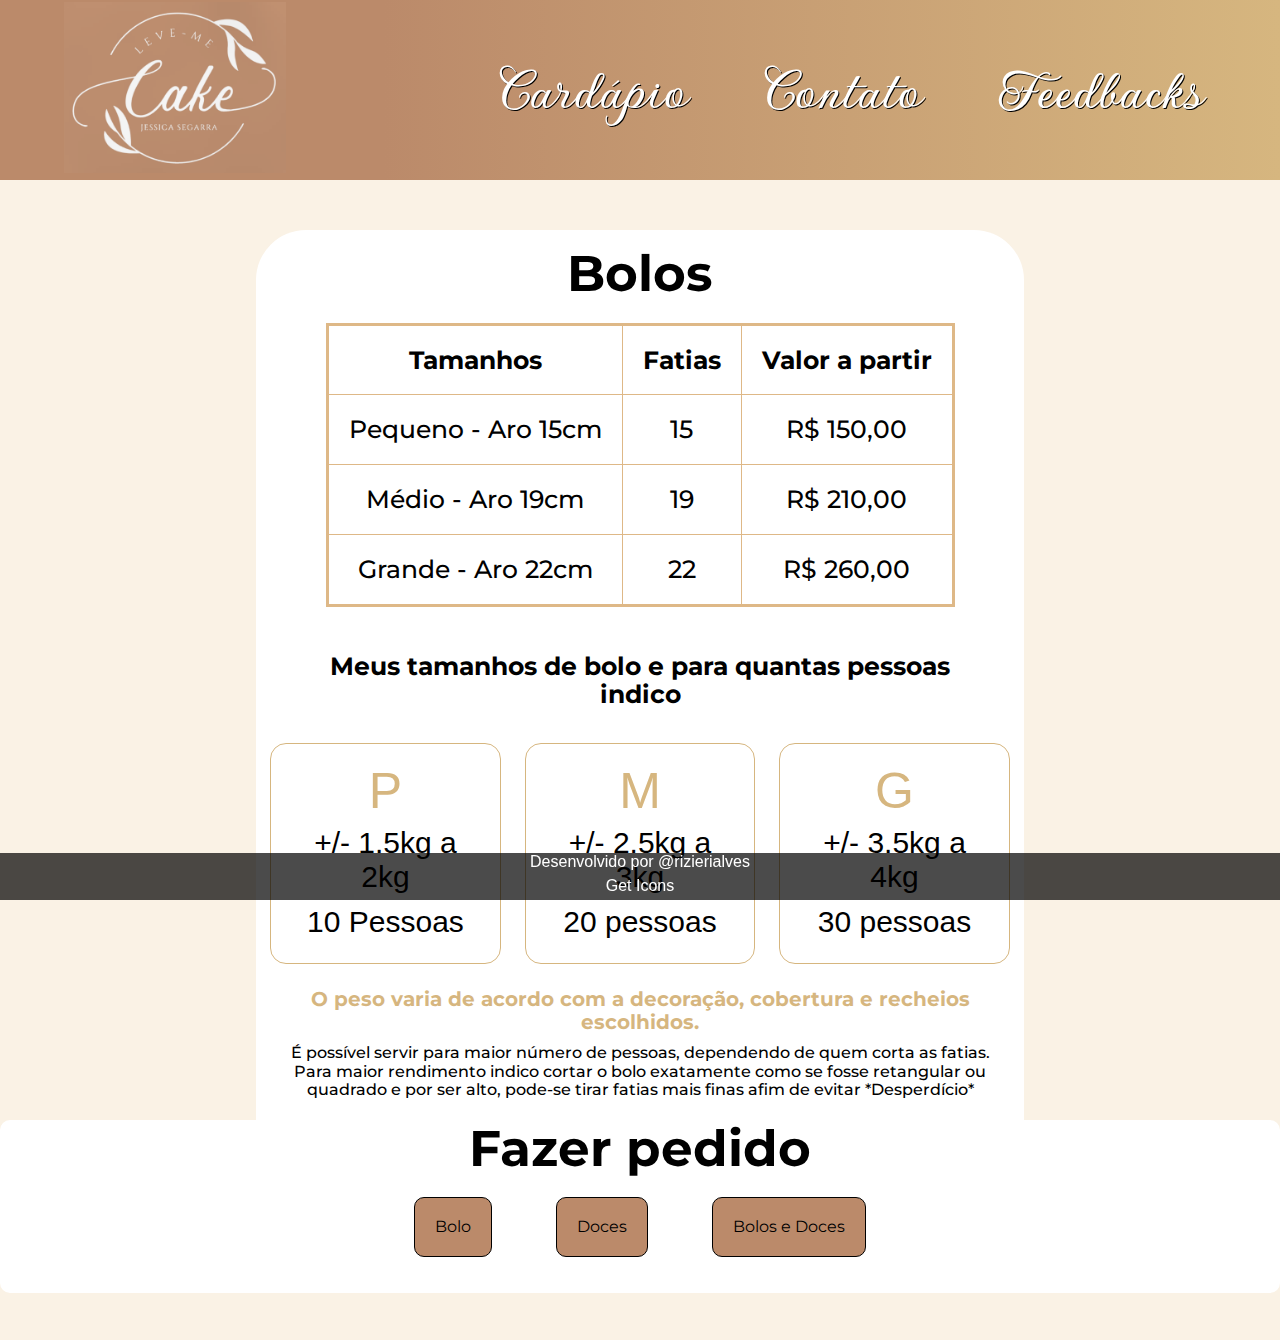
==== commit c5cdb9fd: "upd" ====
--- a/cardapio.html
+++ b/cardapio.html
@@ -26,7 +26,7 @@
       <a href="cardapio.html">
         <li>Cardápio</li>
       </a>
-      <a href="contato.html">
+      <a id="cttwpp" target="_blank">
         <li>Contato</li>
       </a>
       <a href="feedbacks.html">
@@ -103,243 +103,260 @@
       <div class="bolo" id="showbolo">
         <form id="formbolo">
           <h2 class="gwen title">Monte seu bolo</h2>
-
-          <div class="cb" id="cabecalho">
-            <div>Tamanhos</div>
-            <div>Massas</div>
-            <div>Recheios</div>
-            <div>Coberturas</div>
-          </div>
-          <div class="flex">
-            <div class="tamanhos">
-              <div>
-                <label for="Pequeno"><input type="radio" value="150" name="tamanho" id="Pequeno" />Pequeno
-                  <p>R$ 150,00</p>
-                </label>
-              </div>
-              <div>
-                <label for="Médio"><input type="radio" value="210" name="tamanho" id="Médio" />Médio
-                  <p>R$ 210,00</p>
-                </label>
-              </div>
-              <div>
-                <label for="Grande"><input type="radio" value="260" name="tamanho" id="Grande" />Grande
-                  <p>R$ 260,00</p>
-                </label>
+          <div id="row_bolo">
+            <div class="col_row">
+              <div class="cb">Tamanhos</div>
+              <div class="tamanhos">
+                <div>
+                  <label for="Pequeno"><input type="radio" value="150" name="tamanho" id="Pequeno" />Pequeno
+                    <p>R$ 150,00</p>
+                  </label>
+                </div>
+                <div>
+                  <label for="Médio"><input type="radio" value="210" name="tamanho" id="Médio" />Médio
+                    <p>R$ 210,00</p>
+                  </label>
+                </div>
+                <div>
+                  <label for="Grande"><input type="radio" value="260" name="tamanho" id="Grande" />Grande
+                    <p>R$ 260,00</p>
+                  </label>
+                </div>
               </div>
             </div>
-            <div class="massas">
-              <div>
-                <label for="Branca"><input type="radio" name="massa" id="Branca" />Branca</label>
-              </div>
-              <div>
-                <label for="Cacau"><input type="radio" name="massa" id="Cacau" />Cacau</label>
-              </div>
-              <div>
-                <label for="Red Velvet"><input type="radio" name="massa" id="Red Velvet" />Red
-                  Velvet</label>
-              </div>
-              <div>
-                <label for="Cenoura"><input type="radio" name="massa" id="Cenoura" />Cenoura</label>
+            <div class="col_row">
+              <div class="cb">Massas</div>
+              <div class="massas">
+                <div>
+                  <label for="Branca"><input type="radio" name="massa" id="Branca" />Branca</label>
+                </div>
+                <div>
+                  <label for="Cacau"><input type="radio" name="massa" id="Cacau" />Cacau</label>
+                </div>
+                <div>
+                  <label for="Red Velvet"><input type="radio" name="massa" id="Red Velvet" />Red
+                    Velvet</label>
+                </div>
+                <div>
+                  <label for="Cenoura"><input type="radio" name="massa" id="Cenoura" />Cenoura</label>
+                </div>
               </div>
             </div>
-            <div class="recheios">
-              <div>
-                <label for="Ao leite"><input type="radio" name="recheio" data-valorp="0" data-valormg="0"
-                    id="Ao leite" />Ao Leite</label>
-              </div>
-              <div>
-                <label for="Meio Amargo"><input type="radio" name="recheio" data-valorp="0" data-valormg="0"
-                    id="Meio Amargo" />Meio Amargo</label>
-              </div>
-              <div>
-                <label for="Maracuja"><input type="radio" name="recheio" data-valorp="0" data-valormg="0"
-                    id="Maracuja" />Maracujá</label>
-              </div>
-              <div>
-                <label for="Nutella"><input type="radio" name="recheio" data-valorp="0" data-valormg="0"
-                    id="Nutella" />Nutella</label>
-              </div>
-              <div>
-                <label for="Branco"><input type="radio" name="recheio" data-valorp="0" data-valormg="0"
-                    id="Branco" />Branco</label>
-              </div>
-              <div>
-                <label for="Beijinho"><input type="radio" name="recheio" data-valorp="0" data-valormg="0"
-                    id="Beijinho" />Beijinho</label>
-              </div>
-              <div>
-                <label for="Doce de Leite"><input type="radio" name="recheio" data-valorp="0" data-valormg="0"
-                    id="Doce de Leite" />Doce de
-                  Leite</label>
-              </div>
-              <div>
-                <label for="Ninho"><input type="radio" name="recheio" data-valorp="0" data-valormg="0"
-                    id="Ninho" />Ninho</label>
-              </div>
-              <div id="exception">Recheios Premium</div>
-              <div>
-                <label for="Brigadeiro Nozes"><input type="radio" data-valorp="20" data-valormg="30" name="recheio"
-                    id="Brigadeiro Nozes" />Brigadeiro Nozes
-                  <p>P R$20,00</p>
-                  <p>M/G R$30</p>
-                </label>
-              </div>
-              <div>
-                <label for="Geleia de Morango"><input type="radio" data-valorp="20" data-valormg="30" name="recheio"
-                    id="Geleia de Morango" />Geleia de Morango
-                  <p>P R$20,00</p>
-                  <p>M/G R$30</p>
-                </label>
-              </div>
-              <div>
-                <label for="Geleia de Frutas Vermelhas"><input type="radio" data-valorp="20" data-valormg="30"
-                    name="recheio" id="Geleia de Frutas Vermelhas" />Geleia de Frutas vermelhas
-                  <p>P R$20,00</p>
-                  <p>M/G R$30</p>
-                </label>
+            <div class="col_row">
+              <div class="cb">Recheios</div>
+              <div class="recheios">
+                <div>
+                  <label for="Ao leite"><input type="radio" name="recheio" data-valorp="0" data-valormg="0"
+                      id="Ao leite" />Ao
+                    Leite</label>
+                </div>
+                <div>
+                  <label for="Meio Amargo"><input type="radio" name="recheio" data-valorp="0" data-valormg="0"
+                      id="Meio Amargo" />Meio Amargo</label>
+                </div>
+                <div>
+                  <label for="Maracuja"><input type="radio" name="recheio" data-valorp="0" data-valormg="0"
+                      id="Maracuja" />Maracujá</label>
+                </div>
+                <div>
+                  <label for="Nutella"><input type="radio" name="recheio" data-valorp="0" data-valormg="0"
+                      id="Nutella" />Nutella</label>
+                </div>
+                <div>
+                  <label for="Branco"><input type="radio" name="recheio" data-valorp="0" data-valormg="0"
+                      id="Branco" />Branco</label>
+                </div>
+                <div>
+                  <label for="Beijinho"><input type="radio" name="recheio" data-valorp="0" data-valormg="0"
+                      id="Beijinho" />Beijinho</label>
+                </div>
+                <div>
+                  <label for="Doce de Leite"><input type="radio" name="recheio" data-valorp="0" data-valormg="0"
+                      id="Doce de Leite" />Doce de
+                    Leite</label>
+                </div>
+                <div>
+                  <label for="Ninho"><input type="radio" name="recheio" data-valorp="0" data-valormg="0"
+                      id="Ninho" />Ninho</label>
+                </div>
+                <div id="exception">Recheios Premium</div>
+                <div>
+                  <label for="Brigadeiro Nozes"><input type="radio" data-valorp="20" data-valormg="30" name="recheio"
+                      id="Brigadeiro Nozes" />Brigadeiro Nozes
+                    <p>P R$20,00</p>
+                    <p>M/G R$30</p>
+                  </label>
+                </div>
+                <div>
+                  <label for="Geleia de Morango"><input type="radio" data-valorp="20" data-valormg="30" name="recheio"
+                      id="Geleia de Morango" />Geleia de Morango
+                    <p>P R$20,00</p>
+                    <p>M/G R$30</p>
+                  </label>
+                </div>
+                <div>
+                  <label for="Geleia de Frutas Vermelhas"><input type="radio" data-valorp="20" data-valormg="30"
+                      name="recheio" id="Geleia de Frutas Vermelhas" />Geleia de Frutas vermelhas
+                    <p>P R$20,00</p>
+                    <p>M/G R$30</p>
+                  </label>
+                </div>
               </div>
             </div>
-            <div class="coberturas">
-              <div>
-                <label for="Cobertura"><input type="radio" value="0" name="cobertura" id="Cobertura" />
-                  <p>Cobertura</p>
-                </label>
-              </div>
-              <div>
-                <label for="Ganache"><input type="radio" value="0" name="cobertura" id="Ganache" />
-                  <p>Ganache</p>
-                </label>
-              </div>
-              <div>
-                <label for="Chantininho"><input type="radio" value="0" name="cobertura" id="Chantininho" />
-                  <p>Chantininho</p>
-                </label>
-              </div>
-              <div>
-                <label for="Brigadeiro"><input type="radio" value="0" name="cobertura" id="Brigadeiro" />
-                  <p>Brigadeiro</p>
-                </label>
+            <div class="col_row">
+              <div class="cb">Coberturas</div>
+              <div class="coberturas">
+                <div>
+                  <label for="Cobertura"><input type="radio" value="0" name="cobertura" id="Cobertura" />
+                    <p>Cobertura</p>
+                  </label>
+                </div>
+                <div>
+                  <label for="Ganache"><input type="radio" value="0" name="cobertura" id="Ganache" />
+                    <p>Ganache</p>
+                  </label>
+                </div>
+                <div>
+                  <label for="Chantininho"><input type="radio" value="0" name="cobertura" id="Chantininho" />
+                    <p>Chantininho</p>
+                  </label>
+                </div>
+                <div>
+                  <label for="Brigadeiro"><input type="radio" value="0" name="cobertura" id="Brigadeiro" />
+                    <p>Brigadeiro</p>
+                  </label>
+                </div>
+
               </div>
             </div>
           </div>
           <div><input type="reset" value="Limpar" class="limpar" onclick="limpabolo()"></div>
         </form>
       </div>
-
       <div class="doce" id="showdoce">
         <form id="formdoce">
-          <h2 class="gwen title ">Brigadeiro</h2>
-
-          <h3 class="title outline">Tradicionais</h3>
-          <div class="cbdoces">
-            <div>
-              <h3 class="title outline" style="font-size: 20px;  ">Sabores</h3>
+          <h2 class="gwen title">Brigadeiro</h2>
+          <div class="col_doce">
+            <h3 class="bkg outline">Tradicionais</h3>
+            <div class="row_doce">
+              <div class="col_row">
+                <h3 class="title outline" style="font-size: 20px;  ">Sabores</h3>
+                <div>
+                  <div class="doces">
+                    <div><label for="docebeijinho"><input type="radio" value="0" name="sabortradicional"
+                          id="docebeijinho" />
+                        <p>Beijinho</p>
+                    </div>
+                    <div><label for="Morango"><input type="radio" value="0" name="sabortradicional" id="Morango" />
+                        <p>Morango</p>
+                    </div>
+                    <div><label for="Docinho de Ninho"><input type="radio" value="0" name="sabortradicional"
+                          id="Docinho de Ninho" />
+                        <p>Ninho</p>
+                    </div>
+                    <div><label for="Tradicional"><input type="radio" value="0" name="sabortradicional"
+                          id="Tradicional" />
+                        <p>Tradicional</p>
+                    </div>
+                  </div>
+
+                </div>
+              </div>
+              <div class="col_row">
+                <h3 class="title outline" style="font-size: 20px; ">Quantidade</h3>
+                <div class="doces">
+                  <div><label for="25 Unidades Tradicionais"><input type="radio" value="65" name="qtdtradicional"
+                        id="25 Unidades Tradicionais" /> 25 Unidades
+                      <p>R$ 65,00</p>
+                    </label>
+                  </div>
+                  <div>
+                    <label for="50 Unidades Tradicionais"><input type="radio" value="130" name="qtdtradicional"
+                        id="50 Unidades Tradicionais" /> 50 Unidades
+                      <p>R$ 130,00</p>
+                    </label>
+                  </div>
+                  <div>
+                    <label for="100 Unidades Tradicionais"><input type="radio" value="260" name="qtdtradicional"
+                        id="100 Unidades Tradicionais" /> 100 Unidades
+                      <p>R$ 260,00</p>
+                    </label>
+                  </div>
+                </div>
+
+
+              </div>
             </div>
             <div>
-              <h3 class="title outline" style="font-size: 20px; ">Quantidade</h3>
+              <h3 class="title outline" style="font-size: 20px;">Sabores Premium</h3>
             </div>
-          </div>
-          <div class="flexcolumn">
-            <div class="flexrow">
-              <div class="doces">
-                <div><label for="docebeijinho"><input type="radio" value="0" name="sabortradicional"
-                      id="docebeijinho" />
-                    <p>Beijinho</p>
-                </div>
-                <div><label for="Morango"><input type="radio" value="0" name="sabortradicional" id="Morango" />
-                    <p>Morango</p>
-                </div>
-                <div><label for="Docinho de Ninho"><input type="radio" value="0" name="sabortradicional"
-                      id="Docinho de Ninho" />
-                    <p>Ninho</p>
-                </div>
-                <div><label for="Tradicional"><input type="radio" value="0" name="sabortradicional" id="Tradicional" />
-                    <p>Tradicional</p>
+            <div class="row_doce">
+              <div class="col_row">
+
+                <div class="doces">
+                  <div><label for="Ninho com Nutella"><input type="radio" value="0" name="saborpremium"
+                        id="Ninho com Nutella" />
+                      <p>Ninho com Nutella</p>
+                    </label></div>
+                  <div><label for="Morango com Nutella"><input type="radio" value="0" name="saborpremium"
+                        id="Morango com Nutella" />
+                      <p>Morango com Nutella</p>
+                    </label></div>
+                  <div><label for="Brigadeiro Meio Amargo"><input type="radio" value="0" name="saborpremium"
+                        id="Brigadeiro Meio Amargo" />
+                      <p>
+                        Meio
+                        Amargo
+                      </p>
+                    </label></div>
+                  <div><label for="Branco Premium"><input type="radio" value="0" name="saborpremium"
+                        id="Branco Premium" />
+                      <p>Branco</p>
+                    </label>
+                  </div>
+                  <div><label for="Café com Cream Chesse"><input type="radio" value="0" name="saborpremium"
+                        id="Café com Cream Chesse" />
+                      <p>Café com Cream Cheese</p>
+                    </label></div>
+                  <div><label for="Churros"><input type="radio" value="0" name="saborpremium" id="Churros" />
+                      <p>Churros</p>
+                    </label></div>
+                  <div><label for="Camafeu"><input type="radio" value="0" name="saborpremium" id="Camafeu" />
+                      <p>Camafeu</p>
+                    </label></div>
                 </div>
               </div>
-              <div class="doces">
-                <div><label for="25 Unidades Tradicionais"><input type="radio" value="65" name="qtdtradicional"
-                      id="25 Unidades Tradicionais" /> 25 Unidades
-                    <p>R$ 65,00</p>
-                  </label>
-                </div>
-                <div>
-                  <label for="50 Unidades Tradicionais"><input type="radio" value="130" name="qtdtradicional"
-                      id="50 Unidades Tradicionais" /> 50 Unidades
-                    <p>R$ 130,00</p>
-                  </label>
-                </div>
-                <div>
-                  <label for="100 Unidades Tradicionais"><input type="radio" value="260" name="qtdtradicional"
-                      id="100 Unidades Tradicionais" /> 100 Unidades
-                    <p>R$ 260,00</p>
-                  </label>
+              <div class="col_row">
+                <div class="doces">
+                  <div><label for="25 Unidades Premium"><input type="radio" value="87" name="qtdespecial"
+                        id="25 Unidades Premium" />
+                      25 Unidades
+                      <p>R$ 87,00</p>
+                    </label>
+                  </div>
+                  <div><label for="50 Unidades Premium"><input type="radio" value="175" name="qtdespecial"
+                        id="50 Unidades Premium" />
+                      50 Unidades
+                      <p>R$ 175,00</p>
+                    </label>
+                  </div>
+                  <div><label for="100 Unidades Premium"><input type="radio" value="350" name="qtdespecial"
+                        id="100 Unidades Premium" /> 100 Unidades
+                      <p>R$ 350,00</p>
+                    </label>
+                  </div>
                 </div>
               </div>
-            </div>
-            <h3 class="title outline" style="font-size: 20px;">Sabores Premium</h3>
-            <div class="flexrow">
-              <div class="doces">
-                <div><label for="Ninho com Nutella"><input type="radio" value="0" name="saborpremium"
-                      id="Ninho com Nutella" />
-                    <p>Ninho com Nutella</p>
-                  </label></div>
-                <div><label for="Morango com Nutella"><input type="radio" value="0" name="saborpremium"
-                      id="Morango com Nutella" />
-                    <p>Morango com Nutella</p>
-                  </label></div>
-                <div><label for="Brigadeiro Meio Amargo"><input type="radio" value="0" name="saborpremium"
-                      id="Brigadeiro Meio Amargo" />
-                    <p>
-                      Meio
-                      Amargo
-                    </p>
-                  </label></div>
-                <div><label for="Branco Premium"><input type="radio" value="0" name="saborpremium"
-                      id="Branco Premium" />
-                    <p>Branco</p>
-                  </label>
-                </div>
-                <div><label for="Café com Cream Chesse"><input type="radio" value="0" name="saborpremium"
-                      id="Café com Cream Chesse" />
-                    <p>Café com Cream Cheese</p>
-                  </label></div>
-                <div><label for="Churros"><input type="radio" value="0" name="saborpremium" id="Churros" />
-                    <p>Churros</p>
-                  </label></div>
-                <div><label for="Camafeu"><input type="radio" value="0" name="saborpremium" id="Camafeu" />
-                    <p>Camafeu</p>
-                  </label></div>
-              </div>
-              <div class="doces">
-                <div><label for="25 Unidades Premium"><input type="radio" value="87" name="qtdespecial"
-                      id="25 Unidades Premium" />
-                    25 Unidades
-                    <p>R$ 87,00</p>
-                  </label>
-                </div>
-                <div><label for="50 Unidades Premium"><input type="radio" value="175" name="qtdespecial"
-                      id="50 Unidades Premium" />
-                    50 Unidades
-                    <p>R$ 175,00</p>
-                  </label>
-                </div>
-                <div><label for="100 Unidades Premium"><input type="radio" value="350" name="qtdespecial"
-                      id="100 Unidades Premium" /> 100 Unidades
-                    <p>R$ 350,00</p>
-                  </label>
-                </div>
-              </div>
-
             </div>
             <div><input type="reset" value="Limpar" class="limpar" onclick="limpadoce()"></div>
           </div>
-
+        </form>
       </div>
-      </form>
+
+
     </div>
   </div>
+
   <div class="resumo" id="resumopedido">
     <h3>Resumo do Pedido</h3>
     <div class="flexresumo">
@@ -391,7 +408,7 @@
     let saborpremium = "";
     let qtdpremium = "";
     let mensagem = ""
-    const telefone = '5517997084998'
+    const telefone = '5517992337463'
     const Enviowpp = document.getElementById("enviowpp")
     let resumodocewpp = ``
     let resumobolowpp = ``
@@ -401,7 +418,8 @@
     let cssbolo = document.getElementById("css_bolo_resumo")
     let resumo_bolo = document.getElementById("resumobolo");
     let resumo_doce = document.getElementById("resumodoce")
-
+    const cttwpp = document.getElementById("cttwpp")
+    cttwpp.href = 'https://web.whatsapp.com/send?phone=' + telefone + '&text=' + encodeURIComponent("Olá, estava vendo seus trabalhos no site e gostaria de continuar o atendimento por aqui!😊")
     //Ao limpar algum formulário, zerar resumo, msg para whatsapp e recalcula valores.
     function limpabolo() {
       cssbolo.style.display = "none"
@@ -431,11 +449,13 @@
     // Mostra formulários e define showsoma
     function bolo() {
       limpadiv()
+      window.addEventListener('load', janela);
+      window.addEventListener('resize', janela);
+      janela()
       showsoma = 1
       let bolo = document.getElementById("showbolo");
       bolo.style.display = "block";
       bolo.style.margin = "auto";
-      bolo.style.width = "60vw";
 
       let doce = document.getElementById("showdoce");
       doce.style.display = "none";
@@ -453,6 +473,9 @@
     }
     function doce() {
       limpadiv()
+      window.addEventListener('load', janela);
+      window.addEventListener('resize', janela);
+      janela()
       showsoma = 2
       let doce = document.getElementById("showdoce");
       doce.style.display = "block";
@@ -479,19 +502,18 @@
     }
     function boloedoce() {
       limpadiv()
+      window.addEventListener('load', janela);
+      window.addEventListener('resize', janela);
+      janela()
       //Resolução PC
       showsoma = 3
       let bolo = document.getElementById("showbolo");
       bolo.style.display = "block";
-
-
-      bolo.style.width = "46vw";
-      bolo.style.margin = "10px 10px 10px 2vw";
-
+      bolo.style.margin = "10px 10px 10px";
       let doce = document.getElementById("showdoce");
-      doce.style.width = "46vw";
+
       doce.style.display = "block";
-      doce.style.margin = "10px 10px 10px 2vw";
+      doce.style.margin = "10px 10px 10px";
 
       let pedir = document.getElementById("fazerpedido");
       pedir.style.display = "block";
@@ -686,7 +708,38 @@
         Enviowpp.href = 'https://web.whatsapp.com/send?phone=' + telefone + '&text=' + mensagem
       }
     }
-  
+
+    //Responsividade 
+    window.addEventListener('load', janela);
+    window.addEventListener('resize', janela);
+    function janela() {
+      const width = window.innerWidth;
+      if (width > 1250) {
+        let bolo = document.getElementById("showbolo");
+        let doce = document.getElementById("showdoce")
+        bolo.style.width = "48vw"
+        doce.style.width = "48vw"
+      }
+      if (width < 1250) {
+        let bolo = document.getElementById("showbolo");
+        let doce = document.getElementById("showdoce")
+        bolo.style.width = "90vw"
+        doce.style.width = "90vw"
+      }
+
+      if (width < 660) {
+        let flex = document.getElementById("row_bolo")
+        flex.style.flexDirection = "column"
+      }
+
+      if (width > 660) {
+        let flex = document.getElementById("row_bolo")
+        flex.style.flexDirection = "row"
+      }
+      document.getElementById("formbolo").style.margin = "auto"
+      document.getElementById("formdoce").style.margin = "auto"
+    }
+
   </script>
 
 
--- a/stylebase.css
+++ b/stylebase.css
@@ -84,7 +84,7 @@
 }
 
 h1 {
-  font-size: 75px;
+  font-size: 100px;
   text-align: center;
   margin-top: 30px;
   margin-bottom: 20px;
--- a/stylecardapio.css
+++ b/stylecardapio.css
@@ -3,8 +3,9 @@
   margin: 0;
   box-sizing: border-box;
 }
+
 :root {
-  --redvelvet: #800000;
+  --redvelvet: #c03c3c;
 }
 
 
@@ -33,7 +34,6 @@
 
 .bolo {
   border-radius: 10px;
-  border: 1px solid;
 }
 
 th,
@@ -48,6 +48,7 @@
   text-align: center;
   margin-bottom: 25px;
 }
+
 /* Define tamanho max dos elementos */
 main {
   background-color: white;
@@ -71,6 +72,7 @@
   text-align: center;
   font-size: 25px;
 }
+
 /* Indicação de tamanhos */
 .tamanho {
   font-size: 50px;
@@ -87,12 +89,15 @@
   font-size: 30px;
   color: black;
 }
+
 .indicacao {
+  margin-top: 15px;
   display: flex;
   gap: 2vw;
   text-align: center;
   justify-content: center;
 }
+
 /* O peso varia de acordo... */
 .destaque {
   margin-top: 25px;
@@ -106,6 +111,7 @@
   padding: 5px;
   text-align: center;
 }
+
 /* Botão concluir pedido */
 .fazerpedido {
   padding: 10px;
@@ -135,6 +141,7 @@
   text-decoration: underline;
   text-decoration-color: white;
 }
+
 /* Fonte */
 .gwen {
   font-family: "Gwendolyn", cursive;
@@ -144,6 +151,11 @@
 
 h3 {
   text-align: center;
+}
+
+.bkg {
+  background-color: var(--redvelvet);
+  color: white;
 }
 
 /* container Botões e conf botões  */
@@ -174,48 +186,80 @@
 .bolo,
 .doce {
   display: none;
+  min-width: 320px;
 }
 
 /* Segura e configura os formulários, ambos do mesmo tamanho */
-.containerform{
-  display: flex;
-  align-items: stretch
-}
-
-.formbolo {
-  border-radius: 10px;
+.containerform {
+  display: flex;
+  align-items: stretch;
+  justify-content: center;
+}
+
+
+#formbolo {
+  display: flex;
+  flex-direction: column;
+  height: 100%;
 }
 
 /* Config formdoces em coluna e  */
-#formdoce{
-  display: flex;
-  flex-direction: column;
-  height: 100%;
-}
-
-#formdoce .flexcolumn{
-  height: 100%;
-}
-
-.cbdoces{
-  display: flex;
-}
-.cbdoces div{
-  width: 50%;
+#formdoce {
+  display: flex;
+  flex-direction: column;
+  height: 100%;
+}
+
+#formdoce .flexcolumn {
+  height: 100%;
+}
+
+#row_bolo {
+  display: flex;
+  flex-grow: 1;
+}
+
+#row_bolo div {
+  width: 100%;
+}
+
+#row_bolo .col_row {
+  display: flex;
+  flex-direction: column;
+  width: 100%;
+  flex-grow: 1;
+}
+
+.row_doce {
+  display: flex;
+}
+
+.row_doce div {
+  width: 100%;
+  display: flex;
+  flex-direction: column;
+}
+
+.row_doce div div {
+  flex-grow: 1;
+}
+
+.col_doce {
+  display: flex;
+  flex-direction: column;
+  height: 100%;
+}
+
+.col_doce .row_doce {
+  flex-grow: 1;
 }
 
 
 /* Configuração cabeçalhos */
 .cb {
-  display: flex;
+  text-align: center;
   max-width: 100%;
-}
-.cb div {
-  padding: 0.5vw;
-  width: 25%;
-  text-align: center;
-  font-size: 25px;
-  border: 1px solid;
+  font-size: 30px;
 }
 
 /* Configuração de divs da coluna tamanho */
@@ -228,6 +272,7 @@
   display: flex;
   flex-direction: column;
 }
+
 /* Configuração geral de tamanho das divs input*/
 .recheios,
 .tamanhos,
@@ -278,6 +323,7 @@
 .doces div input {
   padding: 2vw;
 }
+
 .recheios div,
 .massas div,
 .coberturas div,
@@ -322,13 +368,13 @@
 /* Não destaca Recheios e Sabores premium */
 #exception {
   color: white;
-  background-color: brown;
+  background-color: var(--redvelvet);
 }
 
 #exception:hover {
-  background-color: brown;
+  background-color: var(--redvelvet);
   color: white;
-  border: none;
+  outline: none;
 }
 
 /* Cria resumo do pedido */
@@ -370,41 +416,46 @@
   flex-direction: row;
   height: 100%;
 }
-.flexrow > div{
+
+.flexrow>div {
   width: 50%;
 }
 
 /*Manter divs verticalmente agrupadas*/
-.flexcolumn{
-  display: flex;
-  flex-direction: column;
-}
-.flexcolumn div{
+.flexcolumn {
+  display: flex;
+  flex-direction: column;
+}
+
+.flexcolumn div {
   flex-grow: 1;
 }
 
 
-a{
+a {
   text-decoration: none;
   color: white;
 }
+
 /* Limpa formulário */
-.limpar{
+.limpar {
   display: block;
   width: 100%;
   height: 100%;
   text-align: center;
   font-size: 15px;
   background-color: bisque;
+  padding: 10px;
 }
 
 /* Icones no resumo bolo e doce */
-.icon{
+.icon {
   max-width: 100px;
   padding-left: 5px;
 }
+
 /* Configura resumos lado a lado */
-.flexresumo{
+.flexresumo {
   width: fit-content;
   margin: auto;
   display: flex;
@@ -413,31 +464,34 @@
 
 
 /* Css com icone e div para resumo */
-#css_bolo_resumo, #css_doce_resumo{
+#css_bolo_resumo,
+#css_doce_resumo {
   display: none;
   display: none;
   max-height: 350px;
 }
 
 /* Resumo do bolo e doce */
-.cssresumo{
+.cssresumo {
   border-radius: 50px;
   background-color: white;
   min-width: 380px;
   min-height: 250px;
   max-width: 900px;
-  height:  100%;
+  height: 100%;
   align-items: center;
   padding: 20px;
   display: flex;
   flex-direction: column;
 }
-.cssresumo div{
+
+.cssresumo div {
   flex-grow: 1;
 }
 
 /* Forma que resumo digitado será mostrado */
-#resumobolo, #resumodoce{
+#resumobolo,
+#resumodoce {
   display: flex;
   flex-direction: column;
   align-items: center;
@@ -446,7 +500,7 @@
 }
 
 /* Soma bolo + doce */
-#soma{
+#soma {
   display: none;
   border-radius: 50px;
   background-color: white;
@@ -454,68 +508,100 @@
   text-align: center;
   font-size: 20px;
   width: 20%;
-  margin:20px  auto ;
+  margin: 20px auto;
 }
 
 /* Responsividade */
-@media screen and (max-width: 1400px) {
-  
-.containerform{
-  flex-direction: column;
-  align-items: center;
-}
-
-
-
-}
 @media screen and (max-width: 1200px) {
 
-  main{
+  .containerform {
+    flex-direction: column;
+    align-items: center;
+  }
+
+  main {
     width: 100vw;
     margin: auto;
     border-radius: 0px;
   }
 
-  label, label p {
+  label,
+  label p {
     font-size: 20px;
   }
 
-  
-  #showbolo, #showdoce{
-    width: 80vw;
-  }
-
-  main{
-    width: 100vw;
-    margin: auto;
-  }
-  .cssresumo{
+  .cssresumo {
     padding: 5px;
     min-width: 0px;
   }
 
-  #soma{
+  #soma {
     width: 70%;
   }
-  
-  p{
+
+  p {
     padding: 3px;
   }
-.cb div{
-  font-size: 20px;
-}
-  
-}
-
-@media screen and (max-width:500px){
-
-  ul li{
+
+  .cb div {
     font-size: 20px;
   }
 
-  
-#exception{
-  font-size: 15px;
-}
+}
+
+@media screen and (max-width:660px) {
+
+  th,
+  td {
+    font-size: 20px;
+    padding: 7px;
+  }
+
+  ul li {
+    font-size: 20px;
+  }
+
+  .flexresumo {
+    flex-direction: column;
+    margin-top: 10px;
+  }
+
+  .btns button {
+    padding: 10px;
+  }
+
+  .fazerpedido {
+    max-width: 250px;
+    max-height: 260px;
+    padding: 0;
+  }
+
+  .imgbtn {
+    max-width: 200px;
+    max-height: 200px;
+  }
+}
+
+@media screen and (max-width: 500px) {
+  .indicacao {
+    flex-direction: column;
+    align-items: center;
+  }
+
+  .tamanho {
+    width: 300px;
+  }
+
+  .title {
+    font-size: 50px;
+  }
+}
+
+@media screen and (max-width:400px) {
+
+  #formbolo,
+  #formdoce {
+    max-width: 300px;
+  }
 
 }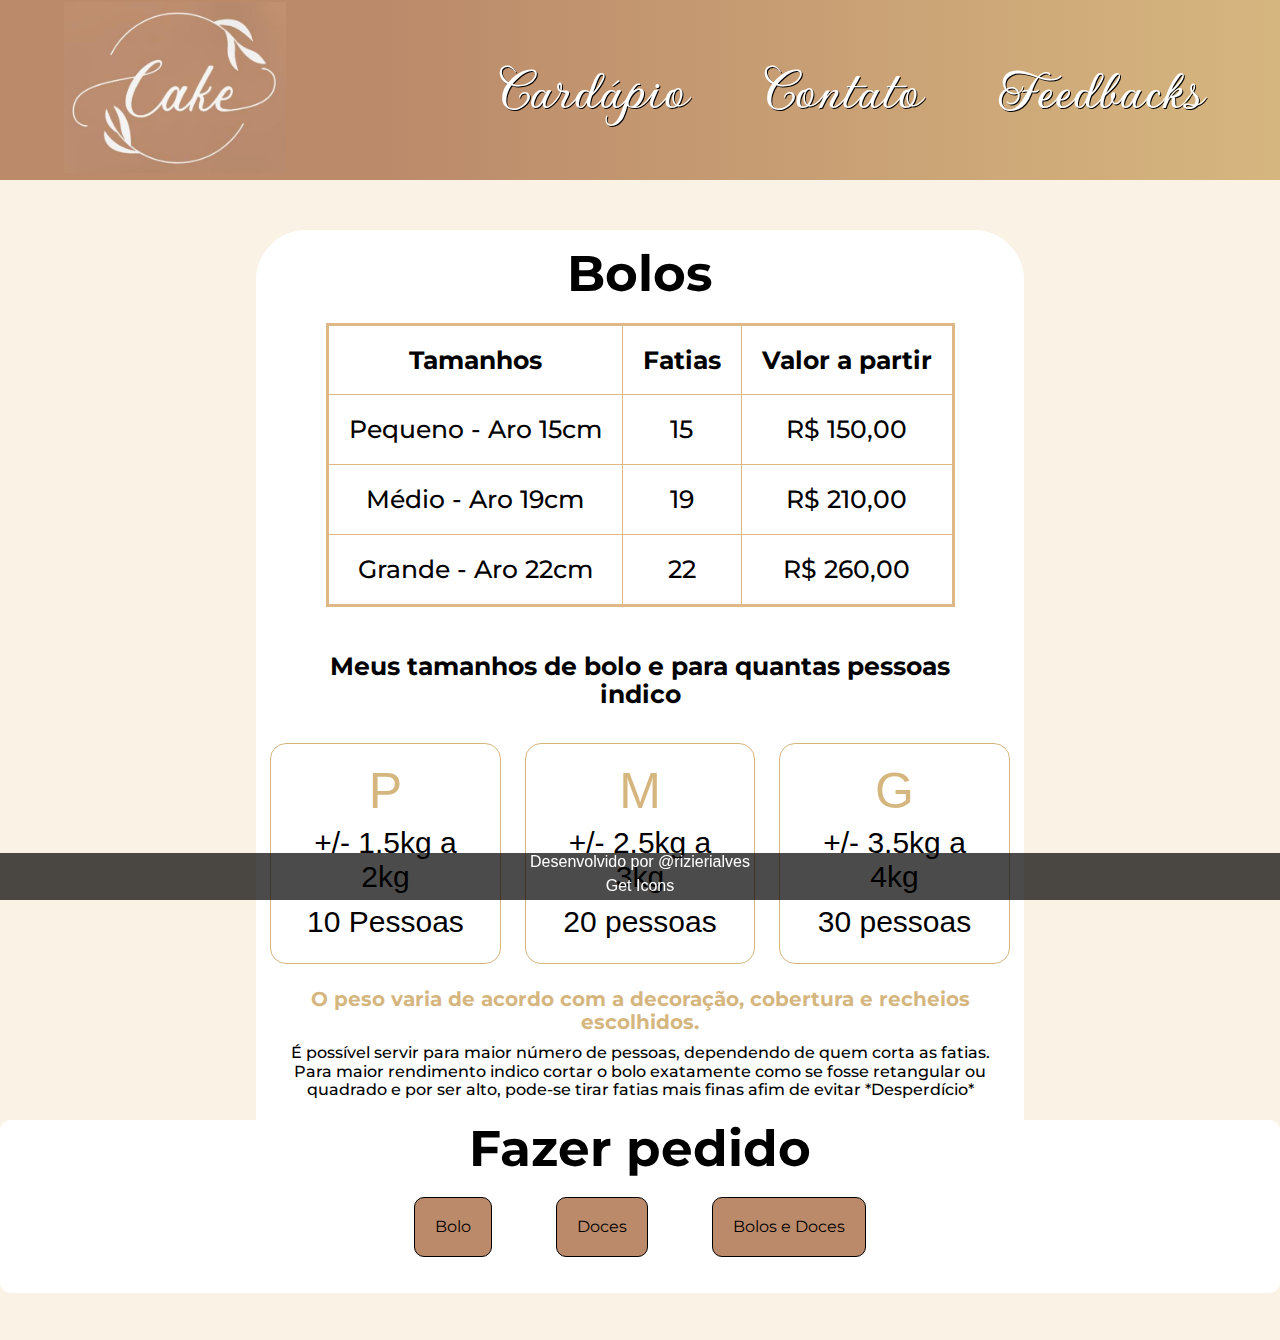
==== commit 56f178a3: "Finalização" ====
--- a/cardapio.html
+++ b/cardapio.html
@@ -21,7 +21,7 @@
 
 <body>
   <header>
-    <a href="index.html"><img src="/images/leve-me escuro.png" alt="logo.png" class="logo" /></a>
+    <a href="index.html"><img src="/images/Cake_escuro.png" alt="logo.png" class="logo" /></a>
     <ul>
       <a href="cardapio.html">
         <li>Cardápio</li>
@@ -381,10 +381,10 @@
 
     </div>
     <button class="fazerpedido" id="fazerpedido">
-      <a id="enviowpp" target="_blank">
-        <img src="images/leve-me escuro.png" alt="" class="imgbtn" />
-        <p>Fazer pedido</p>
-      </a>
+
+      <img src="images/Cake_escuro.png" alt="" class="imgbtn" />
+      <p>Fazer pedido</p>
+
     </button>
   </div>
 
@@ -393,6 +393,22 @@
   </footer>
 
   <script>
+    let sitewpp = "";
+    (function () {
+      function getDeviceType() {
+        const userAgent = navigator.userAgent;
+
+        if (/Mobi|Android/i.test(userAgent) || (/Tablet|iPad/i.test(userAgent))) {
+          sitewpp = "https://api.whatsapp.com/send?phone="
+        }
+        else {
+          sitewpp = "https://web.whatsapp.com/send?phone=";
+        }
+
+      }
+      getDeviceType()
+    })()
+
     let soma = 0
     let soma_bolo = 0
     let soma_doce = 0
@@ -408,8 +424,7 @@
     let saborpremium = "";
     let qtdpremium = "";
     let mensagem = ""
-    const telefone = '5517992337463'
-    const Enviowpp = document.getElementById("enviowpp")
+    const telefone = '5517996287444'
     let resumodocewpp = ``
     let resumobolowpp = ``
     const formbolo = document.getElementById("formbolo");
@@ -419,7 +434,7 @@
     let resumo_bolo = document.getElementById("resumobolo");
     let resumo_doce = document.getElementById("resumodoce")
     const cttwpp = document.getElementById("cttwpp")
-    cttwpp.href = 'https://web.whatsapp.com/send?phone=' + telefone + '&text=' + encodeURIComponent("Olá, estava vendo seus trabalhos no site e gostaria de continuar o atendimento por aqui!😊")
+    cttwpp.href = sitewpp + telefone + '&text=' + encodeURIComponent("Olá, estava vendo seus trabalhos no site e gostaria de continuar o atendimento por aqui!😊")
     //Ao limpar algum formulário, zerar resumo, msg para whatsapp e recalcula valores.
     function limpabolo() {
       cssbolo.style.display = "none"
@@ -469,7 +484,7 @@
       divsoma.style.display = "none"
       formdoce.reset()
       formbolo.reset()
-      Enviowpp.href = 'cardapio.html'
+
     }
     function doce() {
       limpadiv()
@@ -497,7 +512,6 @@
 
       formdoce.reset()
       formbolo.reset()
-      Enviowpp.href = 'cardapio.html'
 
     }
     function boloedoce() {
@@ -523,7 +537,7 @@
 
       formdoce.reset()
       formbolo.reset()
-      Enviowpp.href = 'cardapio.html'
+
     }
 
     //Quando algum elemento for clicado, chama as funções para calculo e formatação da mensagem whatsapp
@@ -609,11 +623,11 @@
       cssbolo = document.getElementById("css_bolo_resumo")
       cssbolo.style.display = "block"
 
-      resumo_bolo.innerHTML = `<div><p>${tamanhoescolhido}</p> <p>${massaescolhida}</p> <p>${recheioescolhido}</p> <p> ${coberturaescolhida} </div><h3> Valor do Bolo: R$${soma_bolo}</h3>`;
+      resumo_bolo.innerHTML = `<div><p>${tamanhoescolhido}</p> <p>${massaescolhida}</p> <p>${recheioescolhido}</p> <p> ${coberturaescolhida} </div><h3>Valor do Bolo: R$${soma_bolo}</h3>`;
 
 
       //Resumo do Bolo
-      resumobolowpp = `\n${tamanhoescolhido}\n${massaescolhida} \n${recheioescolhido} \n${coberturaescolhida}\n\n *Valor do bolo:R$${soma_bolo},00*`
+      resumobolowpp = `\n${tamanhoescolhido}\n${massaescolhida} \n${recheioescolhido} \n${coberturaescolhida}\n\n*Valor do bolo: R$${soma_bolo},00*`
     }
     function calcdoce() {
       //Captura os inputs
@@ -677,35 +691,96 @@
       if (showsoma == 1) {
         soma = soma_bolo + soma_doce
         divsoma.innerHTML = `<h4> Valor total R$${soma}</h4>`
-        msgwpp(1)
+        
       }
       if (showsoma == 2) {
         soma = soma_bolo + soma_doce
         divsoma.innerHTML = `<h4> Valor total R$${soma}</h4>`
-        msgwpp(2)
+       
       }
       //Bolo + Doce
       if (showsoma == 3) {
         soma = soma_bolo + soma_doce
         divsoma.style.display = "block"
         divsoma.innerHTML = `<h4> Valor total R$${soma}</h4>`
-        msgwpp(3)
-      }
-
-    }
+        
+      }
+
+    }
+
+
+    function isChecked(nameinput) {
+      // Pega cada name de input chamado na função acima e valida se algum está marcado, se sim retorna true
+      var inputs = document.getElementsByName(nameinput);
+      for (var i = 0; i < inputs.length; i++) {
+        if (inputs[i].checked) {
+          return true;
+        }
+      }
+      return false;
+    }
+
+    //Função para verificar se tudo foi selecionado antes de concluir o pedido
+    document.getElementById('fazerpedido').addEventListener('click', function () {
+      //Apenas bolo
+      if (showsoma == 1) {
+        // Verifica se tudo do bolo foi selecionado
+        if (isChecked('tamanho') || isChecked('massa') || isChecked('recheio') || isChecked('cobertura')) {
+          if (!isChecked('tamanho') || !isChecked('massa') || !isChecked('recheio') || !isChecked('cobertura')) {
+            alert("Escolha o tamanho, massa, recheio e cobertura do bolo")
+          }
+          else {
+            msgwpp(1);
+          }
+        }
+      }
+      // Apenas doces
+      if (showsoma == 2) {
+        if (isChecked('sabortradicional') && !isChecked('qtdtradicional') || isChecked('qtdtradicional') && !isChecked('sabortradicional') || isChecked('saborpremium') && !isChecked('qtdespecial') || isChecked('qtdespecial') && !isChecked('saborpremium')) {
+          alert('Escolha os sabores e quantidades dos brigadeiros');
+        } else {
+          msgwpp(2);
+        }
+
+      }
+      //Checa bolos e  brigadeiros.
+      if (showsoma == 3) {
+        let bolook = false
+        let doceok = false
+        if (isChecked('tamanho') || isChecked('massa') || isChecked('recheio') || isChecked('cobertura')) {
+          if (!isChecked('tamanho') || !isChecked('massa') || !isChecked('recheio') || !isChecked('cobertura')) {
+            alert("Escolha o tamanho, massa, recheio e cobertura do bolo")
+          }
+          else {
+            bolook = true
+          }
+        }
+        if (isChecked('sabortradicional') && !isChecked('qtdtradicional') || isChecked('qtdtradicional') && !isChecked('sabortradicional') || isChecked('saborpremium') && !isChecked('qtdespecial') || isChecked('qtdespecial') && !isChecked('saborpremium')) {
+          alert('Escolha os sabores e quantidades dos brigadeiros');
+        } else {
+          doceok = true
+        }
+
+        if (bolook == true && doceok == true) {
+          msgwpp(3);
+        }
+
+      }
+    });
+
     function msgwpp(x) {
       if (x == 1) {
-        mensagem = encodeURIComponent(`🧁 *Olá, simulei um pedido em seu site*🧁\n Gostaria de prosseguir com a encomenda\n Produtos selecionados:\n${resumobolowpp}`)
-        Enviowpp.href = 'https://web.whatsapp.com/send?phone=' + telefone + '&text=' + mensagem
+        mensagem = encodeURIComponent(`🧁 *Olá, simulei um pedido em seu site*🧁\n\nProdutos selecionados:\n\n*Bolo*\n${resumobolowpp}`)
+        window.open(sitewpp + telefone + '&text=' + mensagem)
       }
       if (x == 2) {
-        mensagem = encodeURIComponent(`🧁 *Olá, simulei um pedido em seu site*🧁\n Gostaria de prosseguir com a encomenda\n Produtos selecionados:\n \n${resumodocewpp}`)
-        Enviowpp.href = 'https://web.whatsapp.com/send?phone=' + telefone + '&text=' + mensagem
+        mensagem = encodeURIComponent(`🧁 *Olá, simulei um pedido em seu site*🧁\n\nProdutos selecionados:\n\n${resumodocewpp}`)
+        window.open(sitewpp + telefone + '&text=' + mensagem)
       }
       if (x == 3) {
         let soma_wpp = `R$${soma}`
-        mensagem = encodeURIComponent(`🎂 *Olá, simulei um pedido em seu site*🧁 \n Gostaria de prosseguir com a encomenda\n Produtos selecionados:\n${resumobolowpp}\n${resumodocewpp}\n *Valor total: ${soma_wpp}*`)
-        Enviowpp.href = 'https://web.whatsapp.com/send?phone=' + telefone + '&text=' + mensagem
+        mensagem = encodeURIComponent(`🎂 *Olá, simulei um pedido em seu site*🧁\n\nProdutos selecionados:\n\n*Bolo:*\n${resumobolowpp}\n\n${resumodocewpp}\n\n*Valor total: ${soma_wpp}*`)
+        window.open(sitewpp + telefone + '&text=' + mensagem)
       }
     }
 
